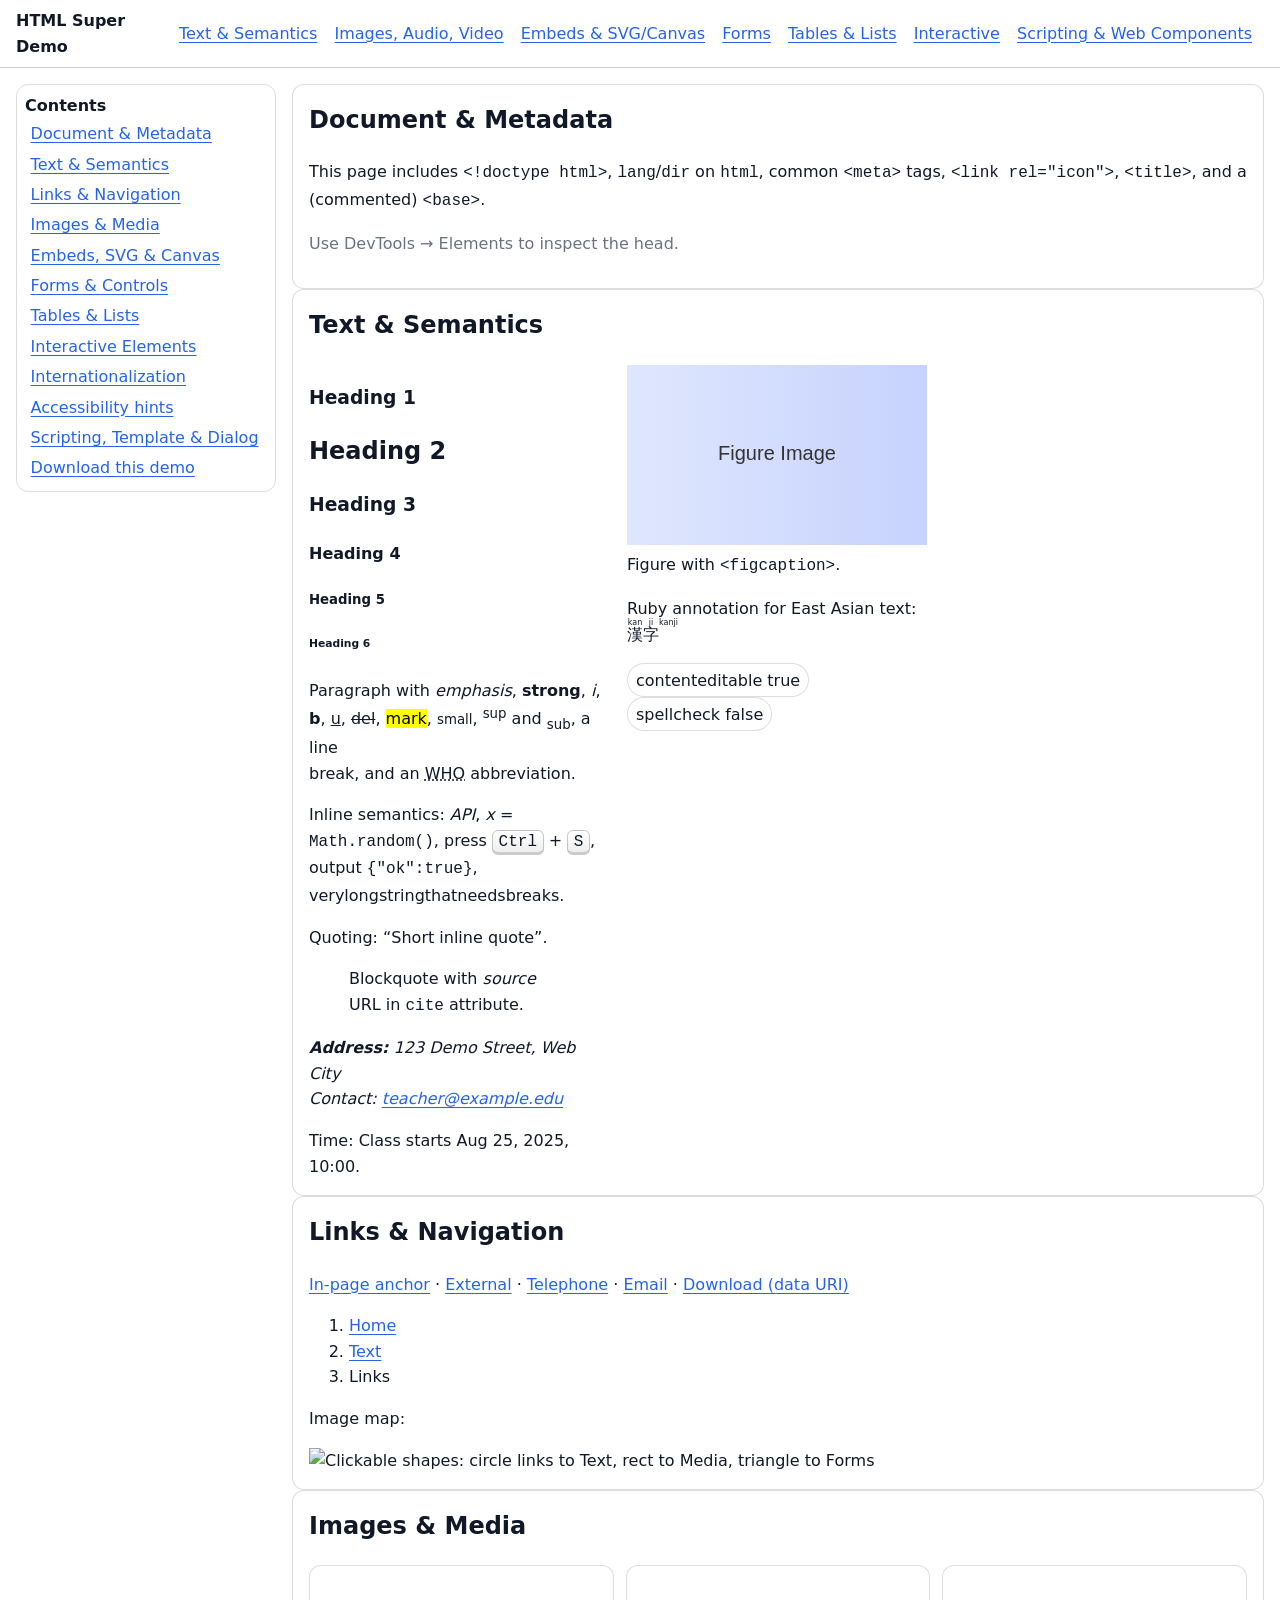
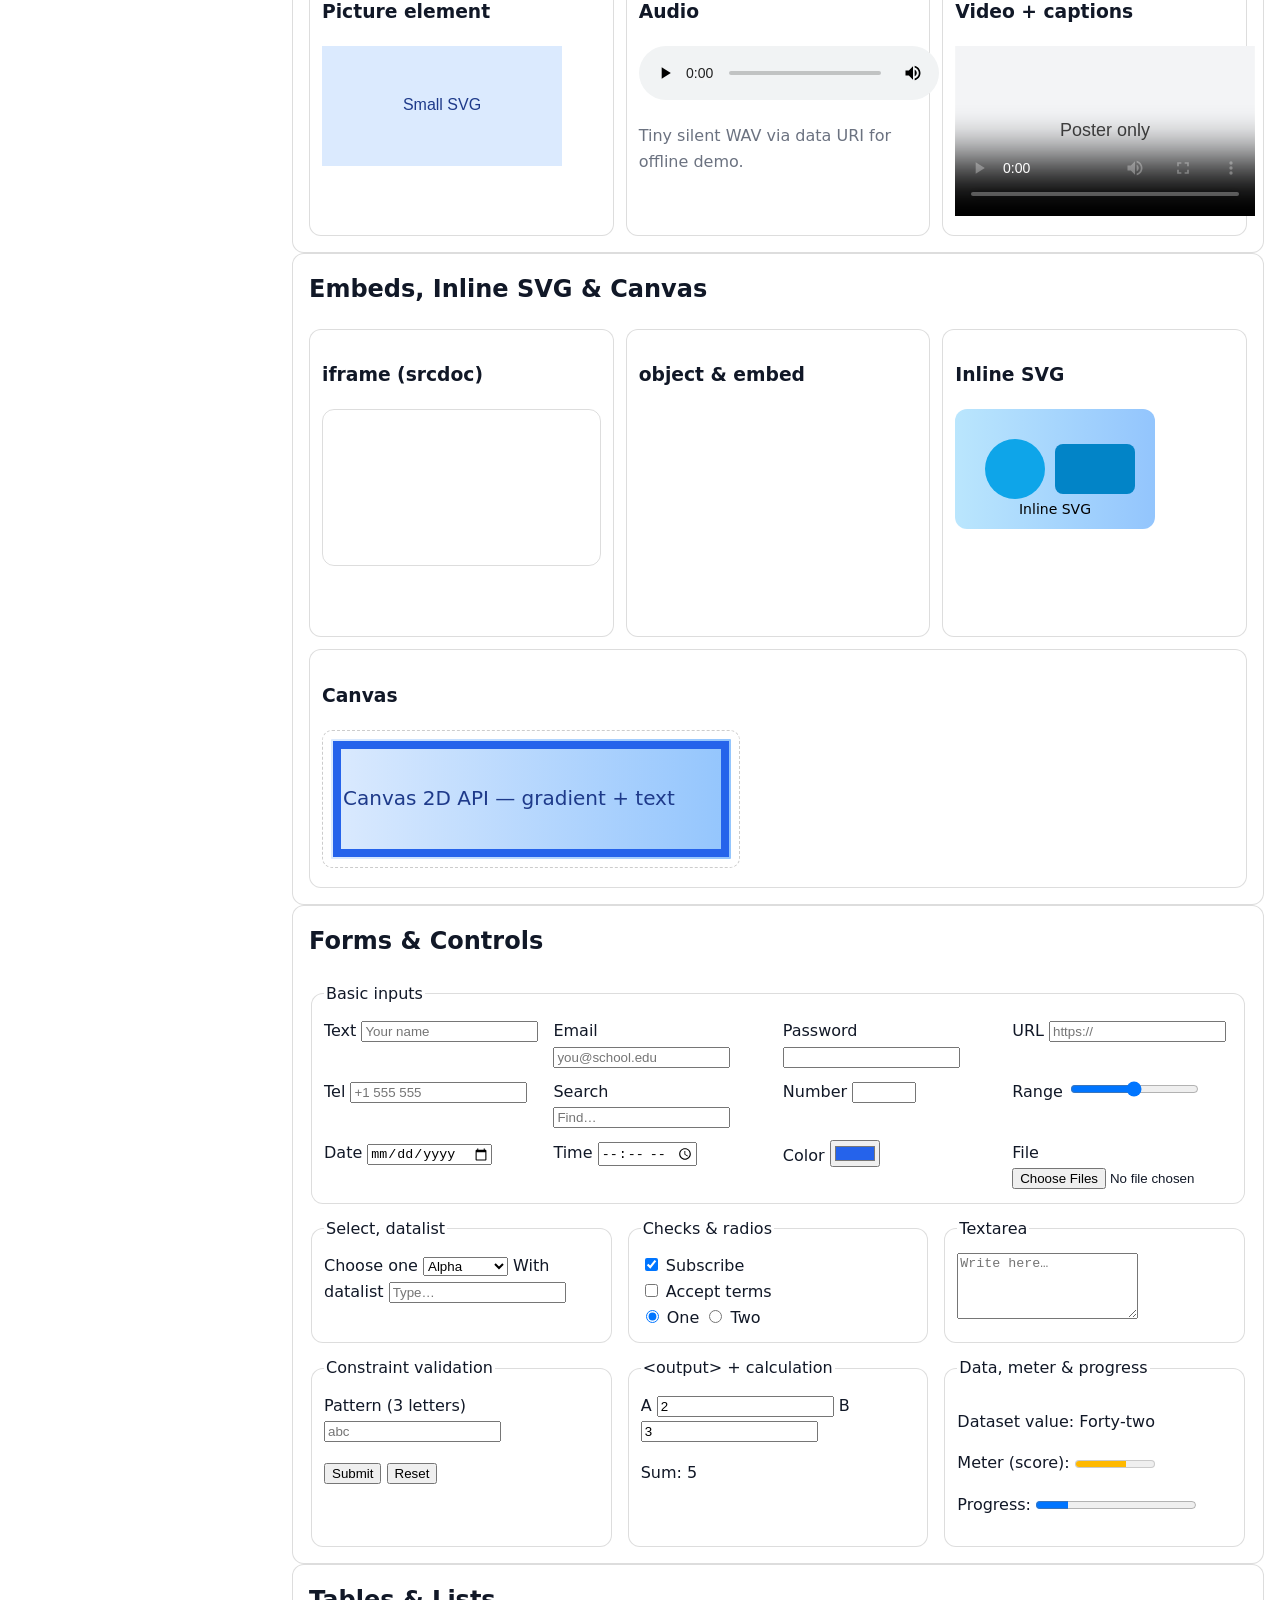
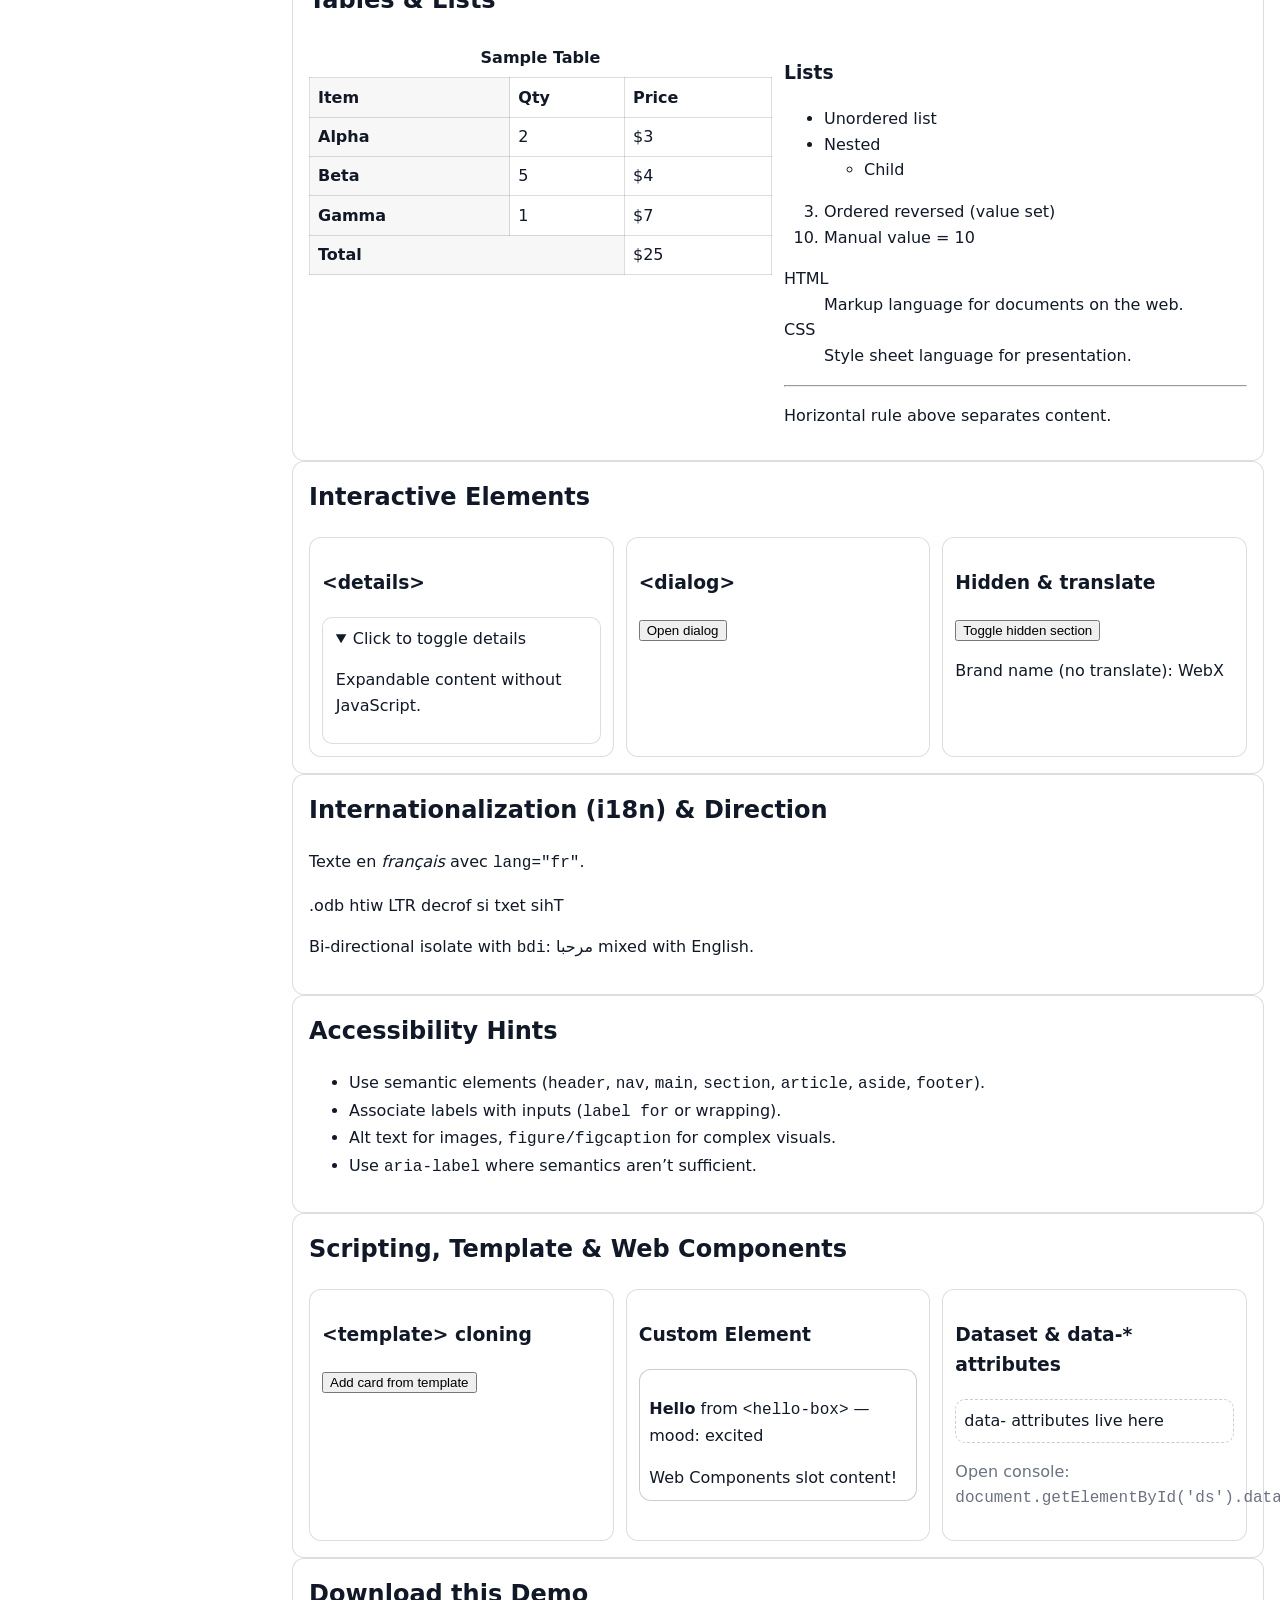
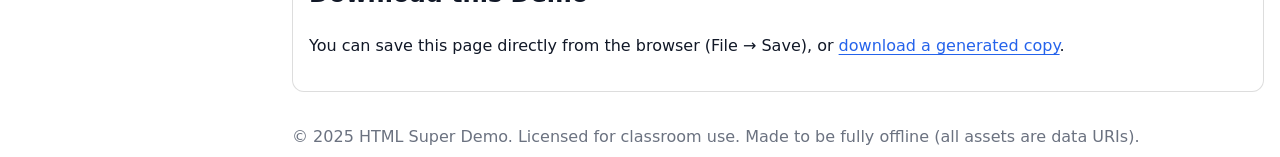
==== ssdcoursepage.html @ 4f3a8a94 "Added SSD course page" ====
<!doctype html>
<html lang="en" dir="ltr">
<head>
  <meta charset="utf-8" />
  <meta name="viewport" content="width=device-width, initial-scale=1" />
  <meta name="description" content="One self-contained HTML5 page that demonstrates (almost) every modern HTML element and feature for teaching." />
  <meta name="theme-color" media="(prefers-color-scheme: light)" content="#ffffff">
  <meta name="theme-color" media="(prefers-color-scheme: dark)" content="#0b0b0f">
  <meta http-equiv="X-UA-Compatible" content="IE=edge" />
  <!-- Uncomment to demonstrate base: affects all relative links
  <base target="_blank"> -->
  <title>HTML Super Demo — One File to Teach (Almost) Everything</title>
  <link rel="icon" href="data:image/svg+xml;utf8,<svg xmlns='http://www.w3.org/2000/svg' viewBox='0 0 128 128'><rect width='128' height='128' rx='16' fill='%23f5f5f5'/><path d='M32 88l16-64h32l16 64h-16l-4-16H52l-4 16H32zm24-28h16l-8-32-8 32z' fill='%23222'/></svg>">
  <style>
    :root { --bg: #ffffff; --fg: #111827; --muted: #6b7280; --brand: #2563eb; --radius: 12px; }
    @media (prefers-color-scheme: dark) { :root { --bg:#0b0b0f; --fg:#f5f5f5; --muted:#9aa3b2; } }
    *{box-sizing:border-box}
    body{margin:0;font:16px/1.6 system-ui, -apple-system, Segoe UI, Roboto, Helvetica, Arial, "Apple Color Emoji", "Segoe UI Emoji"; background:var(--bg); color:var(--fg)}
    a{color:var(--brand); text-underline-offset:.2em}
    header.site{position:sticky;top:0;z-index:10;background:color-mix(in oklab, var(--bg), transparent 0%);backdrop-filter:saturate(1.2) blur(6px);border-bottom:1px solid #0003}
    header .bar{display:grid;grid-template-columns:1fr auto;gap:1rem;align-items:center;padding:.5rem 1rem}
    header nav a{margin-right:.75rem}
    main{display:grid;grid-template-columns:260px 1fr; gap:1rem; padding:1rem}
    nav#toc{position:sticky; top:3.2rem; align-self:start; max-height:calc(100dvh - 4rem); overflow:auto; border:1px solid #0002; border-radius:var(--radius); padding:.5rem}
    nav#toc a{display:block;padding:.15rem .35rem;border-radius:8px}
    nav#toc a:hover{background:#0001}
    section{border:1px solid #0002; border-radius:var(--radius); padding:1rem; background:color-mix(in srgb, var(--bg), #fff 8%)}
    h2{margin-top:0}
    .grid{display:grid; gap:.75rem}
    .grid-2{grid-template-columns:repeat(2,minmax(0,1fr))}
    .grid-3{grid-template-columns:repeat(3,minmax(0,1fr))}
    @media (max-width: 900px){ main{grid-template-columns:1fr} }
    .box{border:1px dashed #0003; border-radius:10px; padding:.5rem}
    figure{margin:0}
    .pill{display:inline-block;padding:.2rem .5rem;border:1px solid #0002;border-radius:999px;background:#fff3}
    .muted{color:var(--muted)}
    .kbd{border:1px solid #0003;border-bottom-width:3px;border-radius:6px;padding:.1rem .35rem;background:linear-gradient(#fff,#eee)}
    .cards{display:grid;grid-template-columns:repeat(4,minmax(0,1fr));gap:.6rem}
    .card{border:1px solid #0002;border-radius:12px;padding:.75rem;background:#fff2}
    .sr-only{position:absolute;width:1px;height:1px;overflow:hidden;clip:rect(0,0,0,0)}
    details{border:1px solid #0002; border-radius:10px; padding:.5rem .8rem; background:#fff2}
    dialog{border:1px solid #0003;border-radius:12px;padding:1rem}
    table{width:100%; border-collapse:collapse}
    th, td{border:1px solid #0002; padding:.4rem .5rem; text-align:left}
    caption{caption-side:top; font-weight:600; padding:.4rem}
    .two-col{columns:280px; column-gap:1rem}
    .two-col > *{break-inside:avoid}
    .demo-iframe{width:100%; aspect-ratio:16/9; border:1px solid #0002; border-radius:12px}
  </style>
</head>
<body>
  <header class="site" role="banner">
    <div class="bar">
      <strong>HTML Super Demo</strong>
      <nav aria-label="Top navigation">
        <a href="#text">Text & Semantics</a>
        <a href="#media">Images, Audio, Video</a>
        <a href="#embeds">Embeds & SVG/Canvas</a>
        <a href="#forms">Forms</a>
        <a href="#tables">Tables & Lists</a>
        <a href="#interactive">Interactive</a>
        <a href="#scripting">Scripting & Web Components</a>
      </nav>
    </div>
  </header>

  <main>
    <nav id="toc" aria-label="On-page Table of Contents">
      <strong>Contents</strong>
      <a href="#document">Document & Metadata</a>
      <a href="#text">Text & Semantics</a>
      <a href="#links">Links & Navigation</a>
      <a href="#media">Images & Media</a>
      <a href="#embeds">Embeds, SVG & Canvas</a>
      <a href="#forms">Forms & Controls</a>
      <a href="#tables">Tables & Lists</a>
      <a href="#interactive">Interactive Elements</a>
      <a href="#international">Internationalization</a>
      <a href="#a11y">Accessibility hints</a>
      <a href="#scripting">Scripting, Template & Dialog</a>
      <a href="#download">Download this demo</a>
    </nav>

    <article>
      <section id="document">
        <h2>Document & Metadata</h2>
        <p>This page includes <code>&lt;!doctype html&gt;</code>, <code>lang</code>/<code>dir</code> on <code>html</code>, common <code>&lt;meta&gt;</code> tags, <code>&lt;link rel="icon"&gt;</code>, <code>&lt;title&gt;</code>, and a (commented) <code>&lt;base&gt;</code>.</p>
        <p class="muted">Use DevTools &rarr; Elements to inspect the head.</p>
        <noscript><p class="box"><strong>Noscript:</strong> Your browser has scripting disabled; some interactive bits won’t run.</p></noscript>
      </section>

      <section id="text">
        <h2>Text & Semantics</h2>
        <div class="two-col">
          <div>
            <h1>Heading 1</h1>
            <h2>Heading 2</h2>
            <h3>Heading 3</h3>
            <h4>Heading 4</h4>
            <h5>Heading 5</h5>
            <h6>Heading 6</h6>
            <p>Paragraph with <em>emphasis</em>, <strong>strong</strong>, <i>i</i>, <b>b</b>, <u>u</u>, <s>del</s>, <mark>mark</mark>, <small>small</small>, <sup>sup</sup> and <sub>sub</sub>, a line<br>break, and an <abbr title="World Health Organization">WHO</abbr> abbreviation.</p>
            <p>Inline semantics: <dfn id="dfn-api">API</dfn>, <var>x</var> = <code>Math.random()</code>, press <kbd class="kbd">Ctrl</kbd> + <kbd class="kbd">S</kbd>, output <samp>{"ok":true}</samp>, <wbr>verylongstringthatneeds<wbr>breaks.</p>
            <p>Quoting: <q cite="https://example.com/quote">Short inline quote</q>.</p>
            <blockquote cite="https://www.w3.org/TR/html52/">
              <p>Blockquote with <cite>source</cite> URL in <code>cite</code> attribute.</p>
            </blockquote>
            <address>
              <strong>Address:</strong> 123 Demo Street, Web City<br>
              Contact: <a href="mailto:teacher@example.edu">teacher@example.edu</a>
            </address>
            <p>Time: Class starts <time datetime="2025-08-25T10:00">Aug 25, 2025, 10:00</time>.</p>
          </div>
          <div>
            <figure>
              <img alt="Decorative SVG placeholder" width="300" height="180" src="data:image/svg+xml;utf8,<svg xmlns='http://www.w3.org/2000/svg' viewBox='0 0 300 180'><defs><linearGradient id='g' x1='0' x2='1'><stop offset='0' stop-color='%23dfe7fd'/><stop offset='1' stop-color='%23c7d2fe'/></linearGradient></defs><rect width='300' height='180' fill='url(%23g)'/><text x='50%' y='50%' dominant-baseline='middle' text-anchor='middle' font-family='sans-serif' font-size='20' fill='%23333'>Figure Image</text></svg>">
              <figcaption>Figure with <code>&lt;figcaption&gt;</code>.</figcaption>
            </figure>
            <p>Ruby annotation for East Asian text: <ruby>漢<rt>kan</rt>字<rt>ji</rt><rp>(</rp><rt>kanji</rt><rp>)</rp></ruby></p>
            <p><span class="pill" contenteditable="true" spellcheck="true">contenteditable true</span> &nbsp; <span class="pill" contenteditable="true" spellcheck="false">spellcheck false</span></p>
          </div>
        </div>
      </section>

      <section id="links">
        <h2>Links & Navigation</h2>
        <p>
          <a href="#text">In-page anchor</a> ·
          <a href="https://example.com" target="_blank" rel="noopener">External</a> ·
          <a href="tel:+18005551234">Telephone</a> ·
          <a href="mailto:teacher@example.edu?subject=HTML%20Demo">Email</a> ·
          <a download="hello.txt" href="data:text/plain,Hello%20HTML%20Class!">Download (data URI)</a>
        </p>
        <nav aria-label="Breadcrumb">
          <ol>
            <li><a href="#document">Home</a></li>
            <li><a href="#text">Text</a></li>
            <li aria-current="page">Links</li>
          </ol>
        </nav>
        <p>Image map:</p>
        <img src="data:image/svg+xml;utf8,<svg xmlns='http://www.w3.org/2000/svg' width='400' height='140'><rect width='400' height='140' fill='%23eef2ff'/><circle cx='70' cy='70' r='40' fill='%2393c5fd'/><rect x='140' y='30' width='100' height='80' fill='%2360a5fa'/><polygon points='300,30 370,70 300,110' fill='%233b82f6'/><text x='70' y='75' text-anchor='middle' font-family='sans-serif' font-size='12'>#text</text><text x='190' y='75' text-anchor='middle' font-family='sans-serif' font-size='12'>#media</text><text x='325' y='75' text-anchor='middle' font-family='sans-serif' font-size='12'>#forms</text></svg>" usemap="#mapdemo" alt="Clickable shapes: circle links to Text, rect to Media, triangle to Forms" width="400" height="140">
        <map name="mapdemo">
          <area shape="circle" coords="70,70,40" href="#text" alt="Go to Text section">
          <area shape="rect" coords="140,30,240,110" href="#media" alt="Go to Media section">
          <area shape="poly" coords="300,30,370,70,300,110" href="#forms" alt="Go to Forms section">
        </map>
      </section>

      <section id="media">
        <h2>Images & Media</h2>
        <div class="grid grid-3">
          <div class="card">
            <h3>Picture element</h3>
            <picture>
              <source type="image/svg+xml" media="(min-width:800px)" srcset="data:image/svg+xml;utf8,<svg xmlns='http://www.w3.org/2000/svg' viewBox='0 0 480 200'><rect width='480' height='200' fill='%23fee2e2'/><text x='50%' y='50%' dominant-baseline='middle' text-anchor='middle' font-family='sans-serif' font-size='24' fill='%239b1c1c'>Large SVG</text></svg>">
              <source type="image/svg+xml" media="(min-width:400px)" srcset="data:image/svg+xml;utf8,<svg xmlns='http://www.w3.org/2000/svg' viewBox='0 0 360 160'><rect width='360' height='160' fill='%23dcfce7'/><text x='50%' y='50%' dominant-baseline='middle' text-anchor='middle' font-family='sans-serif' font-size='20' fill='%23065f46'>Medium SVG</text></svg>">
              <img width="240" height="120" alt="Small SVG fallback" src="data:image/svg+xml;utf8,<svg xmlns='http://www.w3.org/2000/svg' viewBox='0 0 240 120'><rect width='240' height='120' fill='%23dbeafe'/><text x='50%' y='50%' dominant-baseline='middle' text-anchor='middle' font-family='sans-serif' font-size='16' fill='%231e3a8a'>Small SVG</text></svg>">
            </picture>
          </div>
          <div class="card">
            <h3>Audio</h3>
            <audio controls>
              <source src="[data-uri]" type="audio/wav">
              Your browser does not support the audio element.
            </audio>
            <p class="muted">Tiny silent WAV via data URI for offline demo.</p>
          </div>
          <div class="card">
            <h3>Video + captions</h3>
            <video controls width="300" height="170" poster="data:image/svg+xml;utf8,<svg xmlns='http://www.w3.org/2000/svg' viewBox='0 0 300 170'><rect width='300' height='170' fill='%23f3f4f6'/><text x='50%' y='50%' dominant-baseline='middle' text-anchor='middle' font-family='sans-serif' font-size='18' fill='%23444'>Poster only</text></svg>">
              <track default kind="captions" srclang="en" label="English" src="data:text/vtt,WEBVTT%0A%0A00:00.000%20--%3E%2000:02.000%0ADemo%20caption" />
              Sorry, no inline video provided (kept small); captions track included.
            </video>
          </div>
        </div>
      </section>

      <section id="embeds">
        <h2>Embeds, Inline SVG & Canvas</h2>
        <div class="grid grid-3">
          <div class="card">
            <h3>iframe (srcdoc)</h3>
            <iframe class="demo-iframe" title="Sandboxed iframe" sandbox srcdoc="&lt;!doctype html&gt;&lt;meta charset='utf-8'&gt;&lt;style&gt;body{font:14px/1.5 system-ui;margin:0;padding:1rem}&lt;/style&gt;&lt;h3&gt;Hello from srcdoc iframe&lt;/h3&gt;&lt;p&gt;This content is fully inline; no network needed.&lt;/p&gt;"></iframe>
          </div>
          <div class="card">
            <h3>object & embed</h3>
            <object type="image/svg+xml" data="data:image/svg+xml;utf8,<svg xmlns='http://www.w3.org/2000/svg' viewBox='0 0 160 100'><rect width='160' height='100' rx='12' fill='%23e0f2fe'/><text x='50%' y='50%' dominant-baseline='middle' text-anchor='middle' font-family='sans-serif' font-size='16' fill='%23037553'>object</text></svg>" width="160" height="100">Fallback if unsupported</object>
            <embed type="image/svg+xml" src="data:image/svg+xml;utf8,<svg xmlns='http://www.w3.org/2000/svg' viewBox='0 0 160 100'><rect width='160' height='100' rx='12' fill='%23ffedd5'/><text x='50%' y='50%' dominant-baseline='middle' text-anchor='middle' font-family='sans-serif' font-size='16' fill='%239a3412'>embed</text></svg>" width="160" height="100" />
          </div>
          <div class="card">
            <h3>Inline SVG</h3>
            <svg viewBox="0 0 200 120" width="200" height="120" role="img" aria-label="SVG shapes">
              <defs>
                <linearGradient id="sg" x1="0" x2="1"><stop offset="0" stop-color="#bae6fd"/><stop offset="1" stop-color="#93c5fd"/></linearGradient>
              </defs>
              <rect width="200" height="120" fill="url(#sg)" rx="12"/>
              <circle cx="60" cy="60" r="30" fill="#0ea5e9"/>
              <rect x="100" y="35" width="80" height="50" rx="8" fill="#0284c7"/>
              <text x="100" y="105" text-anchor="middle" font-family="system-ui" font-size="14">Inline SVG</text>
            </svg>
          </div>
        </div>
        <div class="card" style="margin-top:.75rem">
          <h3>Canvas</h3>
          <canvas id="canvas" width="400" height="120" class="box"></canvas>
        </div>
      </section>

      <section id="forms">
        <h2>Forms & Controls</h2>
        <form id="calc" class="grid grid-3" oninput="sum.value = Number(a.value||0)+Number(b.value||0)">
          <fieldset class="card" style="grid-column:1/-1">
            <legend>Basic inputs</legend>
            <div class="cards">
              <label>Text <input name="t" type="text" placeholder="Your name" autocomplete="name" required></label>
              <label>Email <input name="e" type="email" placeholder="you@school.edu" required></label>
              <label>Password <input name="p" type="password" minlength="6"></label>
              <label>URL <input type="url" placeholder="https://"></label>
              <label>Tel <input type="tel" placeholder="+1 555 555"></label>
              <label>Search <input type="search" placeholder="Find…"></label>
              <label>Number <input type="number" min="0" max="10" step="0.5"></label>
              <label>Range <input type="range" min="0" max="100" value="50"></label>
              <label>Date <input type="date"></label>
              <label>Time <input type="time"></label>
              <label>Color <input type="color" value="#2563eb"></label>
              <label>File <input type="file" multiple></label>
            </div>
          </fieldset>
          <fieldset class="card">
            <legend>Select, datalist</legend>
            <label>Choose one
              <select>
                <optgroup label="Group A"><option>Alpha</option><option>Beta</option></optgroup>
                <optgroup label="Group B"><option>Gamma</option><option>Delta</option></optgroup>
              </select>
            </label>
            <label>With datalist
              <input list="fruits" placeholder="Type…">
              <datalist id="fruits"><option>Apple</option><option>Banana</option><option>Cherry</option></datalist>
            </label>
          </fieldset>
          <fieldset class="card">
            <legend>Checks & radios</legend>
            <label><input type="checkbox" checked> Subscribe</label><br>
            <label><input type="checkbox"> Accept terms</label><br>
            <label><input type="radio" name="r" checked> One</label>
            <label><input type="radio" name="r"> Two</label>
          </fieldset>
          <fieldset class="card">
            <legend>Textarea</legend>
            <textarea rows="4" placeholder="Write here…"></textarea>
          </fieldset>
          <fieldset class="card">
            <legend>Constraint validation</legend>
            <label>Pattern (3 letters)
              <input pattern="[A-Za-z]{3}" placeholder="abc" required>
            </label>
            <p><button type="submit">Submit</button> <button type="reset">Reset</button></p>
          </fieldset>
          <fieldset class="card">
            <legend>&lt;output&gt; + calculation</legend>
            <label>A <input id="a" type="number" value="2"></label>
            <label>B <input id="b" type="number" value="3"></label>
            <p>Sum: <output name="sum" for="a b">5</output></p>
          </fieldset>
          <fieldset class="card">
            <legend>Data, meter & progress</legend>
            <p>Dataset value: <data value="42">Forty‑two</data></p>
            <label>Meter (score): <meter min="0" max="100" low="40" high="80" optimum="90" value="65">65</meter></label>
            <p>Progress: <progress id="prog" max="100" value="0">0%</progress></p>
          </fieldset>
        </form>
      </section>

      <section id="tables">
        <h2>Tables & Lists</h2>
        <div class="grid grid-2">
          <div>
            <table>
              <caption>Sample Table</caption>
              <colgroup>
                <col span="1" style="background:#00000008">
                <col>
                <col>
              </colgroup>
              <thead>
                <tr><th scope="col">Item</th><th scope="col">Qty</th><th scope="col">Price</th></tr>
              </thead>
              <tbody>
                <tr><th scope="row">Alpha</th><td>2</td><td>$3</td></tr>
                <tr><th scope="row">Beta</th><td>5</td><td>$4</td></tr>
                <tr><th scope="row">Gamma</th><td>1</td><td>$7</td></tr>
              </tbody>
              <tfoot>
                <tr><th scope="row" colspan="2">Total</th><td>$25</td></tr>
              </tfoot>
            </table>
          </div>
          <div>
            <h3>Lists</h3>
            <ul>
              <li>Unordered list</li>
              <li>Nested
                <ul>
                  <li>Child</li>
                </ul>
              </li>
            </ul>
            <ol start="3" reversed>
              <li>Ordered reversed (value set)</li>
              <li value="10">Manual value = 10</li>
            </ol>
            <dl>
              <dt>HTML</dt><dd>Markup language for documents on the web.</dd>
              <dt>CSS</dt><dd>Style sheet language for presentation.</dd>
            </dl>
            <hr>
            <p>Horizontal rule above separates content.</p>
          </div>
        </div>
      </section>

      <section id="interactive">
        <h2>Interactive Elements</h2>
        <div class="grid grid-3">
          <div class="card">
            <h3>&lt;details&gt;</h3>
            <details open>
              <summary>Click to toggle details</summary>
              <p>Expandable content without JavaScript.</p>
            </details>
          </div>
          <div class="card">
            <h3>&lt;dialog&gt;</h3>
            <button id="openDialog">Open dialog</button>
            <dialog id="d">
              <form method="dialog">
                <p><strong>Hello!</strong> I am a native modal dialog.</p>
                <menu>
                  <button value="cancel">Cancel</button>
                  <button value="ok">OK</button>
                </menu>
              </form>
            </dialog>
          </div>
          <div class="card">
            <h3>Hidden & translate</h3>
            <p><button id="toggleHidden">Toggle hidden section</button></p>
            <p id="secret" hidden>This text was hidden using the <code>hidden</code> attribute.</p>
            <p translate="no">Brand name (no translate): WebX</p>
          </div>
        </div>
      </section>

      <section id="international">
        <h2>Internationalization (i18n) & Direction</h2>
        <p lang="fr">Texte en <em>français</em> avec <code>lang="fr"</code>.</p>
        <p><bdo dir="rtl">This text is forced RTL with bdo.</bdo></p>
        <p>Bi-directional isolate with <code>bdi</code>: <bdi dir="auto">مرحبا</bdi> mixed with English.</p>
      </section>

      <section id="a11y">
        <h2>Accessibility Hints</h2>
        <ul>
          <li>Use semantic elements (<code>header</code>, <code>nav</code>, <code>main</code>, <code>section</code>, <code>article</code>, <code>aside</code>, <code>footer</code>).</li>
          <li>Associate labels with inputs (<code>label for</code> or wrapping).</li>
          <li>Alt text for images, <code>figure/figcaption</code> for complex visuals.</li>
          <li>Use <code>aria-label</code> where semantics aren’t sufficient.</li>
        </ul>
      </section>

      <section id="scripting">
        <h2>Scripting, Template & Web Components</h2>
        <div class="grid grid-3">
          <div class="card">
            <h3>&lt;template&gt; cloning</h3>
            <button id="addCard">Add card from template</button>
            <div id="cardHost" class="cards" style="margin-top:.5rem"></div>
            <template id="cardTpl">
              <div class="card">Template‑instantiated card at <time></time></div>
            </template>
          </div>
          <div class="card">
            <h3>Custom Element</h3>
            <hello-box mood="excited">Web Components slot content!</hello-box>
            <template id="helloTemplate">
              <style>:host{display:block;border:1px solid #0003;border-radius:12px;padding:.6rem;background:#fff2}</style>
              <p><strong>Hello</strong> from <code>&lt;hello-box&gt;</code> — mood: <span id="m"></span></p>
              <slot></slot>
            </template>
          </div>
          <div class="card">
            <h3>Dataset & data-* attributes</h3>
            <div id="ds" class="box" data-topic="html" data-level="advanced">data‑ attributes live here</div>
            <p class="muted">Open console: <code>document.getElementById('ds').dataset</code></p>
          </div>
        </div>
      </section>

      <section id="download">
        <h2>Download this Demo</h2>
        <p>You can save this page directly from the browser (File → Save), or <a id="selfDownload" download="html-super-demo.html" href="#">download a generated copy</a>.</p>
      </section>

      <footer class="muted" style="margin-top:2rem">
        <p>&copy; 2025 HTML Super Demo. Licensed for classroom use. Made to be fully offline (all assets are data URIs).</p>
      </footer>
    </article>
  </main>

  <script type="module">
    // Canvas demo
    const cv = document.getElementById('canvas');
    if (cv?.getContext) {
      const ctx = cv.getContext('2d');
      const g = ctx.createLinearGradient(0,0,400,0); g.addColorStop(0,'#dbeafe'); g.addColorStop(1,'#93c5fd');
      ctx.fillStyle = g; ctx.fillRect(0,0,cv.width,cv.height);
      ctx.fillStyle = '#1e3a8a'; ctx.font = '20px system-ui'; ctx.fillText('Canvas 2D API — gradient + text', 12, 66);
      ctx.strokeStyle = '#2563eb'; ctx.lineWidth = 8; ctx.strokeRect(6,6,cv.width-12,cv.height-12);
    }

    // Dialog
    const d = document.getElementById('d');
    document.getElementById('openDialog')?.addEventListener('click', ()=> d.showModal());

    // Hidden toggle
    document.getElementById('toggleHidden')?.addEventListener('click', ()=>{
      const s = document.getElementById('secret'); s.hidden = !s.hidden;
    });

    // Progress animation
    const prog = document.getElementById('prog');
    let v = 0; setInterval(()=>{ if(!prog) return; v = (v+5)%105; prog.value = v; prog.textContent = v + '%'; }, 500);

    // Template cloning
    const host = document.getElementById('cardHost');
    const tpl = document.getElementById('cardTpl');
    document.getElementById('addCard')?.addEventListener('click', ()=>{
      const node = tpl.content.cloneNode(true);
      node.querySelector('time').textContent = new Date().toLocaleTimeString();
      host.appendChild(node);
    });

    // Web Component
    class HelloBox extends HTMLElement {
      constructor(){ super(); const s = this.attachShadow({mode:'open'}); const t = document.getElementById('helloTemplate'); s.appendChild(t.content.cloneNode(true)); }
      connectedCallback(){ this.shadowRoot.getElementById('m').textContent = this.getAttribute('mood') || 'neutral'; }
    }
    customElements.define('hello-box', HelloBox);

    // Self-download current HTML
    const a = document.getElementById('selfDownload');
    if (a) {
      const blob = new Blob([document.documentElement.outerHTML], {type:'text/html'});
      a.href = URL.createObjectURL(blob);
    }
  </script>
</body>
</html>
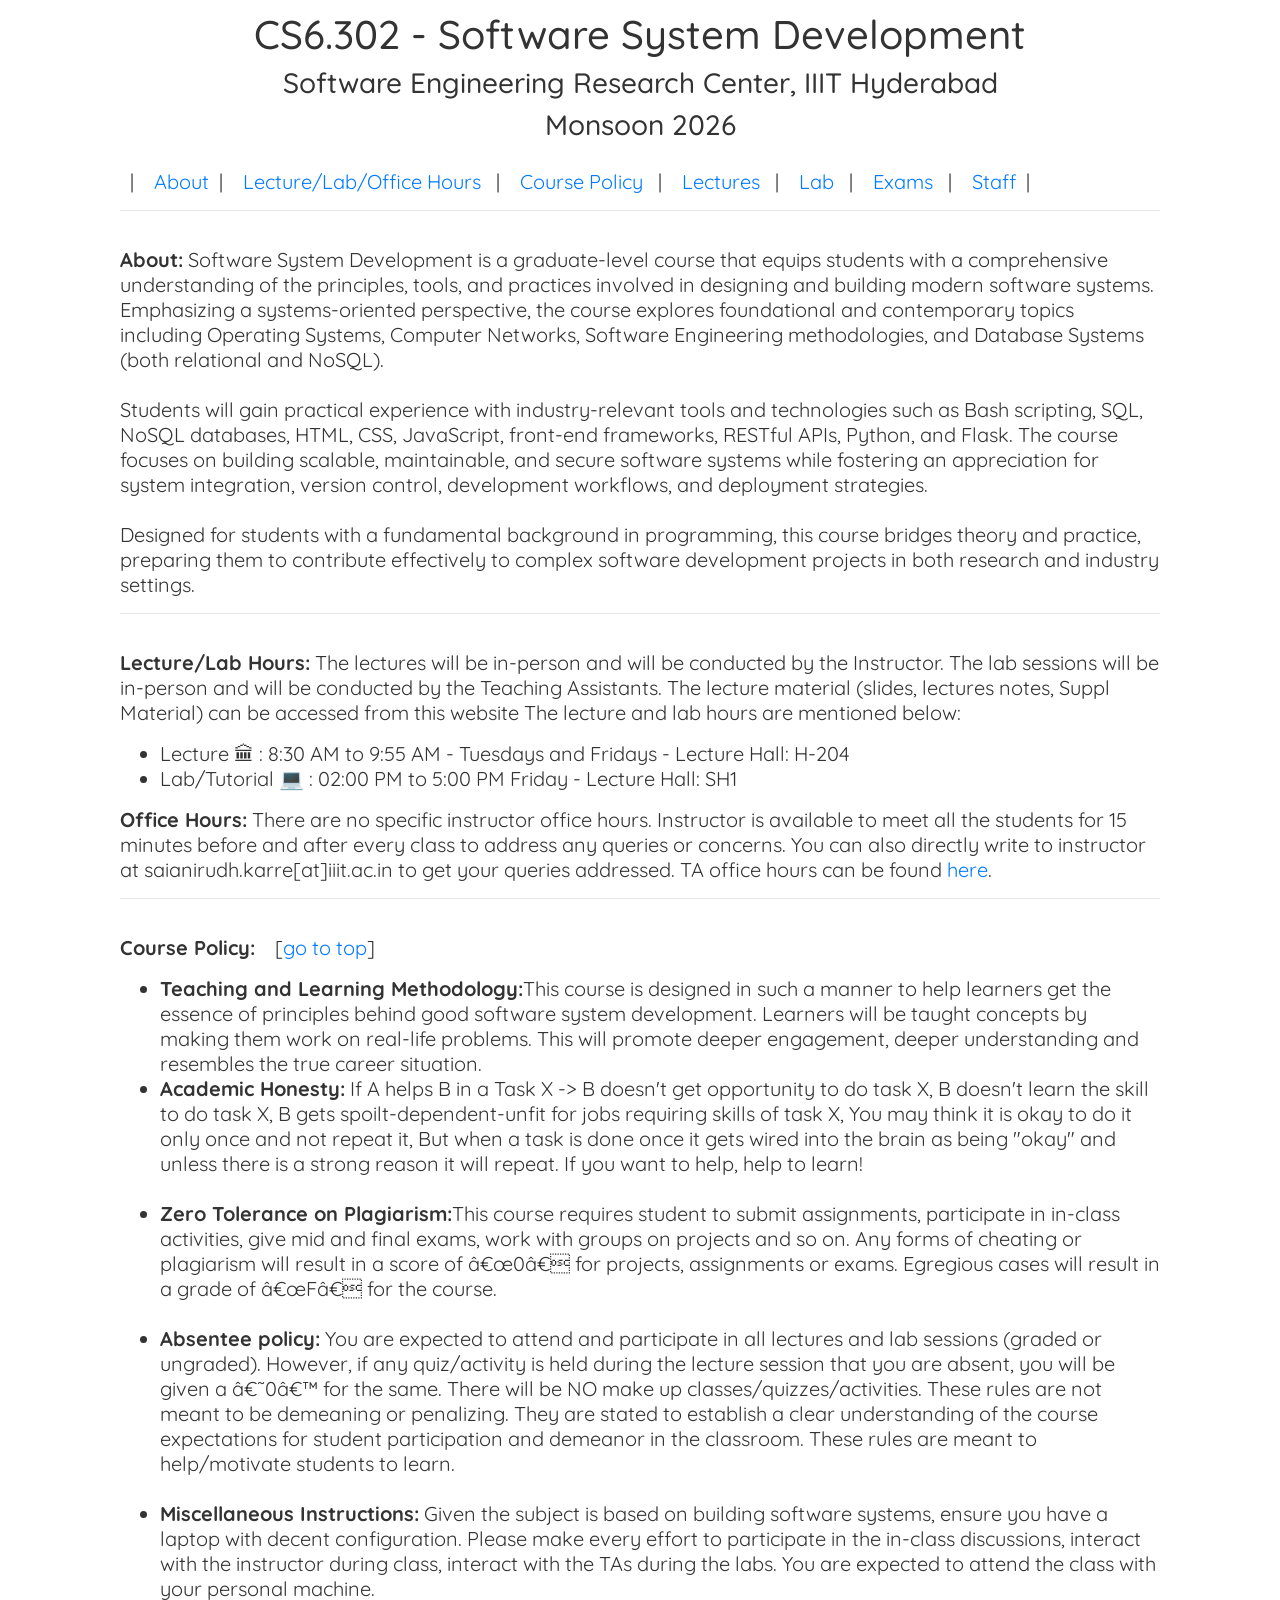
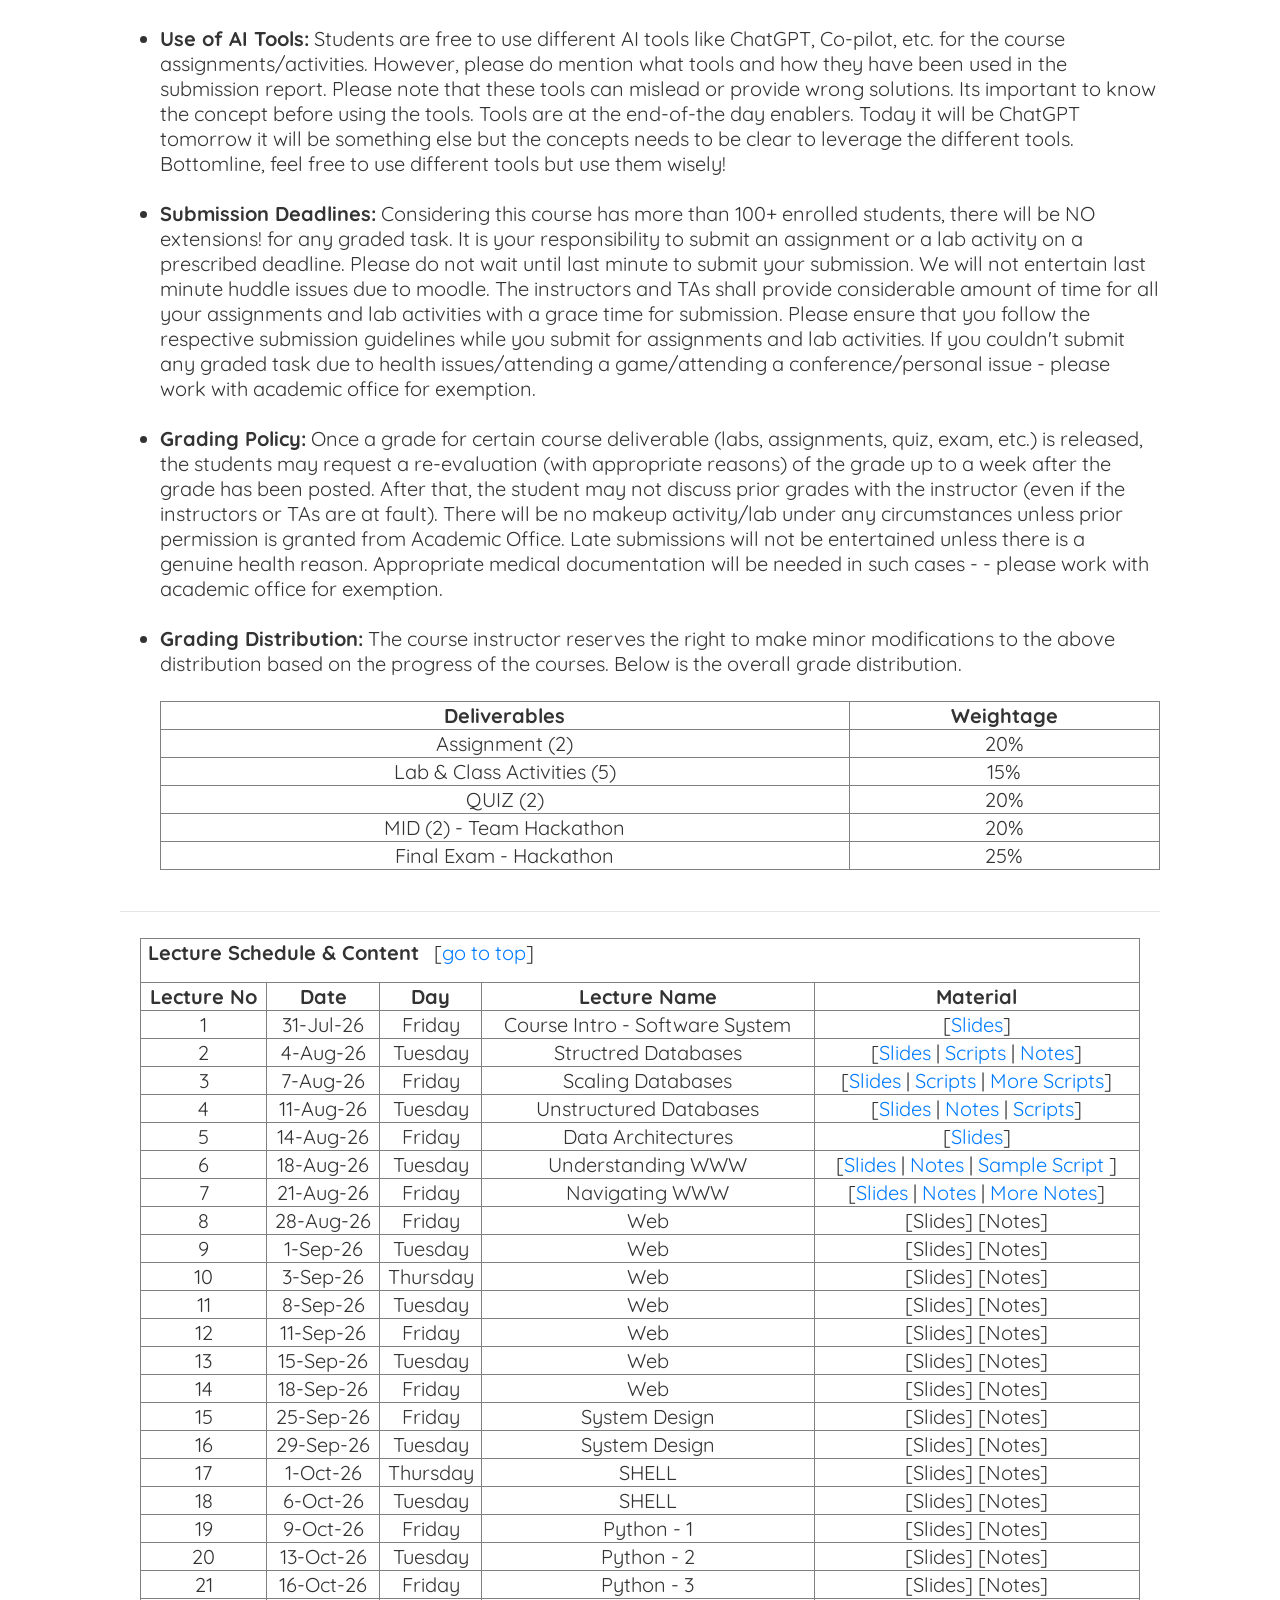
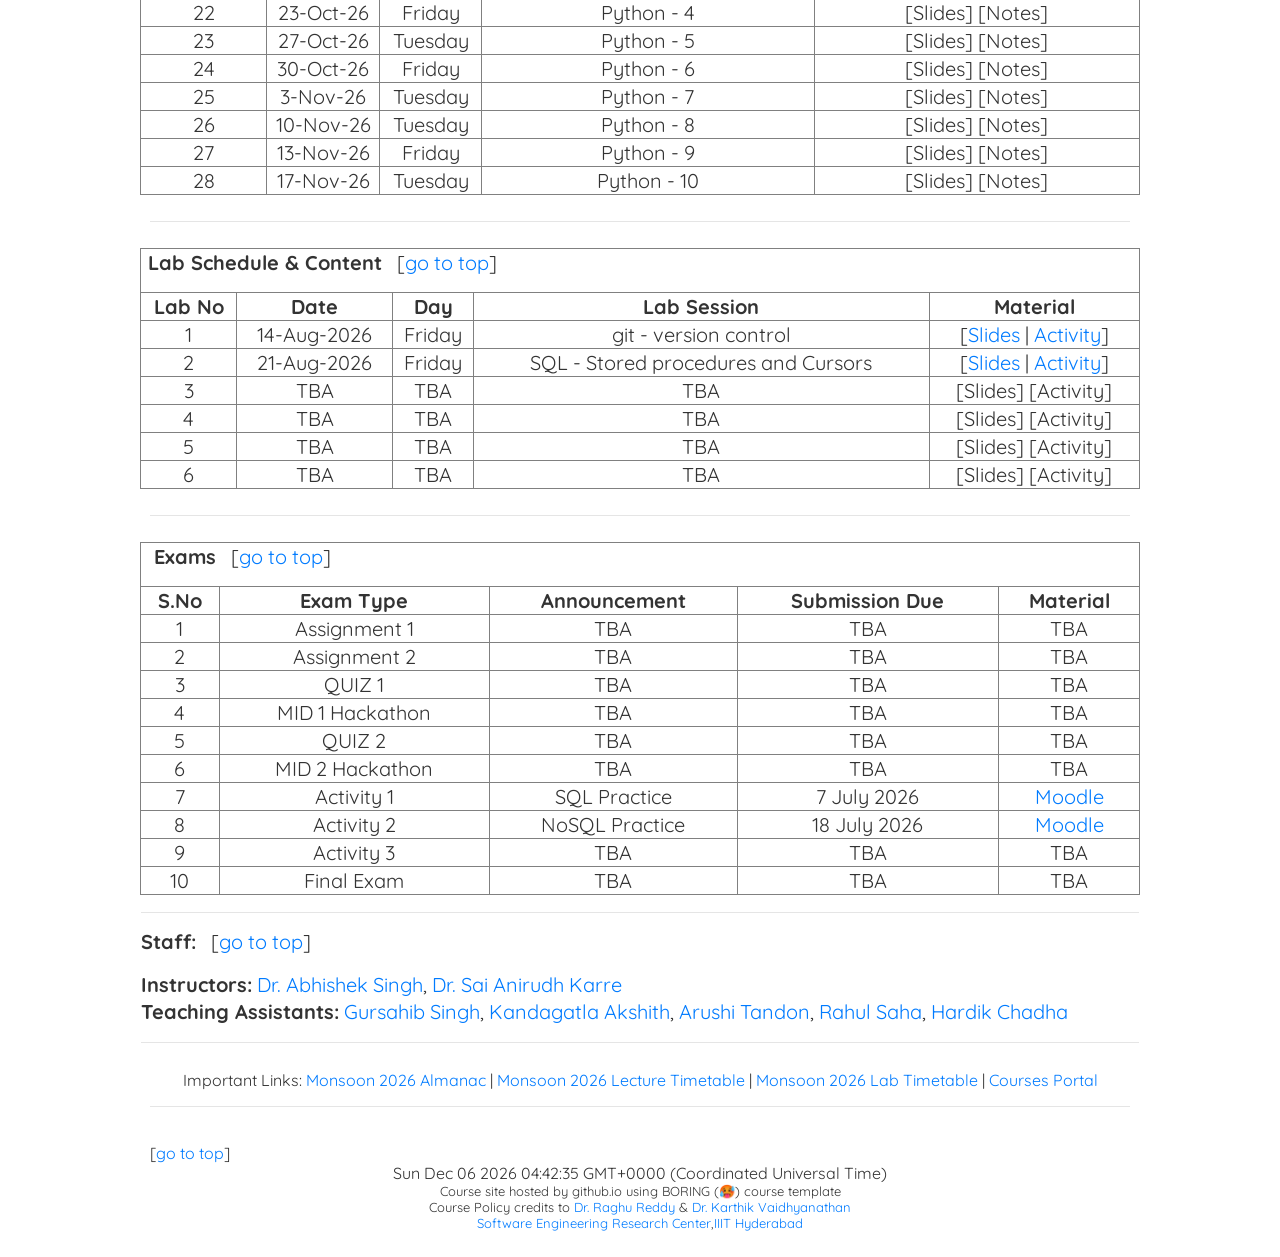
==== commit f6a95dba: "Update" ====
--- a/ssdcoursepage.html
+++ b/ssdcoursepage.html
@@ -1,460 +1,540 @@
-<!doctype html>
-<html lang="en" dir="ltr">
-<head>
-  <meta charset="utf-8" />
-  <meta name="viewport" content="width=device-width, initial-scale=1" />
-  <meta name="description" content="One self-contained HTML5 page that demonstrates (almost) every modern HTML element and feature for teaching." />
-  <meta name="theme-color" media="(prefers-color-scheme: light)" content="#ffffff">
-  <meta name="theme-color" media="(prefers-color-scheme: dark)" content="#0b0b0f">
-  <meta http-equiv="X-UA-Compatible" content="IE=edge" />
-  <!-- Uncomment to demonstrate base: affects all relative links
-  <base target="_blank"> -->
-  <title>HTML Super Demo — One File to Teach (Almost) Everything</title>
-  <link rel="icon" href="data:image/svg+xml;utf8,<svg xmlns='http://www.w3.org/2000/svg' viewBox='0 0 128 128'><rect width='128' height='128' rx='16' fill='%23f5f5f5'/><path d='M32 88l16-64h32l16 64h-16l-4-16H52l-4 16H32zm24-28h16l-8-32-8 32z' fill='%23222'/></svg>">
-  <style>
-    :root { --bg: #ffffff; --fg: #111827; --muted: #6b7280; --brand: #2563eb; --radius: 12px; }
-    @media (prefers-color-scheme: dark) { :root { --bg:#0b0b0f; --fg:#f5f5f5; --muted:#9aa3b2; } }
-    *{box-sizing:border-box}
-    body{margin:0;font:16px/1.6 system-ui, -apple-system, Segoe UI, Roboto, Helvetica, Arial, "Apple Color Emoji", "Segoe UI Emoji"; background:var(--bg); color:var(--fg)}
-    a{color:var(--brand); text-underline-offset:.2em}
-    header.site{position:sticky;top:0;z-index:10;background:color-mix(in oklab, var(--bg), transparent 0%);backdrop-filter:saturate(1.2) blur(6px);border-bottom:1px solid #0003}
-    header .bar{display:grid;grid-template-columns:1fr auto;gap:1rem;align-items:center;padding:.5rem 1rem}
-    header nav a{margin-right:.75rem}
-    main{display:grid;grid-template-columns:260px 1fr; gap:1rem; padding:1rem}
-    nav#toc{position:sticky; top:3.2rem; align-self:start; max-height:calc(100dvh - 4rem); overflow:auto; border:1px solid #0002; border-radius:var(--radius); padding:.5rem}
-    nav#toc a{display:block;padding:.15rem .35rem;border-radius:8px}
-    nav#toc a:hover{background:#0001}
-    section{border:1px solid #0002; border-radius:var(--radius); padding:1rem; background:color-mix(in srgb, var(--bg), #fff 8%)}
-    h2{margin-top:0}
-    .grid{display:grid; gap:.75rem}
-    .grid-2{grid-template-columns:repeat(2,minmax(0,1fr))}
-    .grid-3{grid-template-columns:repeat(3,minmax(0,1fr))}
-    @media (max-width: 900px){ main{grid-template-columns:1fr} }
-    .box{border:1px dashed #0003; border-radius:10px; padding:.5rem}
-    figure{margin:0}
-    .pill{display:inline-block;padding:.2rem .5rem;border:1px solid #0002;border-radius:999px;background:#fff3}
-    .muted{color:var(--muted)}
-    .kbd{border:1px solid #0003;border-bottom-width:3px;border-radius:6px;padding:.1rem .35rem;background:linear-gradient(#fff,#eee)}
-    .cards{display:grid;grid-template-columns:repeat(4,minmax(0,1fr));gap:.6rem}
-    .card{border:1px solid #0002;border-radius:12px;padding:.75rem;background:#fff2}
-    .sr-only{position:absolute;width:1px;height:1px;overflow:hidden;clip:rect(0,0,0,0)}
-    details{border:1px solid #0002; border-radius:10px; padding:.5rem .8rem; background:#fff2}
-    dialog{border:1px solid #0003;border-radius:12px;padding:1rem}
-    table{width:100%; border-collapse:collapse}
-    th, td{border:1px solid #0002; padding:.4rem .5rem; text-align:left}
-    caption{caption-side:top; font-weight:600; padding:.4rem}
-    .two-col{columns:280px; column-gap:1rem}
-    .two-col > *{break-inside:avoid}
-    .demo-iframe{width:100%; aspect-ratio:16/9; border:1px solid #0002; border-radius:12px}
-  </style>
+<html>
+<head><title>CS6.302 SSD Monsoon 2026</title>
+<meta name="viewport" content="width=device-width, initial-scale=1.0"/>
+<link rel="stylesheet" href="https://fonts.googleapis.com/css?family=Quicksand">
+<link href="https://cdn.jsdelivr.net/npm/bootstrap@4.6.1/dist/css/bootstrap.min.css" rel="stylesheet" integrity="sha256-DF7Zhf293AJxJNTmh5zhoYYIMs2oXitRfBjY+9L//AY=" crossorigin="anonymous">
+<style>
+body {font-family: Quicksand; font-size: 20px; color:#333}
+        table
+        {
+            font-family: Quicksand; font-size:20px; color:#333;
+            border-collapse:collapse;
+            width:1000px;
+            padding:10px;
+            border-spacing:10px
+			
+        }
+
+	.light-text-row {
+        color: #ADADAD; 
+    }
+
+</style>
+
+
+	<script>
+  
+  const lastModified = new Date(document.lastModified);
+ 
+  const formattedDate = lastModified.toLocaleString('en-US', {
+    year: 'numeric',
+    month: 'long',
+    day: 'numeric',
+    hour: '2-digit',
+    minute: '2-digit'
+  });
+
+  document.getElementById("lastUpdated").innerHTML += formattedDate;
+</script>
+<script>
+function startTime() {
+  const today = new Date();
+  let h = today.getHours();
+  let m = today.getMinutes();
+  let s = today.getSeconds();
+  m = checkTime(m);
+  s = checkTime(s);
+  document.getElementById('txt').innerHTML = today 
+  setTimeout(startTime, 1000);
+}
+
+function checkTime(i) {
+  if (i < 10) {i = "0" + i};  // add zero in front of numbers < 10
+  return i;
+}
+</script>
+<script src="https://ajax.googleapis.com/ajax/libs/jquery/3.5.1/jquery.min.js"></script>
 </head>
-<body>
-  <header class="site" role="banner">
-    <div class="bar">
-      <strong>HTML Super Demo</strong>
-      <nav aria-label="Top navigation">
-        <a href="#text">Text & Semantics</a>
-        <a href="#media">Images, Audio, Video</a>
-        <a href="#embeds">Embeds & SVG/Canvas</a>
-        <a href="#forms">Forms</a>
-        <a href="#tables">Tables & Lists</a>
-        <a href="#interactive">Interactive</a>
-        <a href="#scripting">Scripting & Web Components</a>
-      </nav>
-    </div>
-  </header>
-
-  <main>
-    <nav id="toc" aria-label="On-page Table of Contents">
-      <strong>Contents</strong>
-      <a href="#document">Document & Metadata</a>
-      <a href="#text">Text & Semantics</a>
-      <a href="#links">Links & Navigation</a>
-      <a href="#media">Images & Media</a>
-      <a href="#embeds">Embeds, SVG & Canvas</a>
-      <a href="#forms">Forms & Controls</a>
-      <a href="#tables">Tables & Lists</a>
-      <a href="#interactive">Interactive Elements</a>
-      <a href="#international">Internationalization</a>
-      <a href="#a11y">Accessibility hints</a>
-      <a href="#scripting">Scripting, Template & Dialog</a>
-      <a href="#download">Download this demo</a>
-    </nav>
-
-    <article>
-      <section id="document">
-        <h2>Document & Metadata</h2>
-        <p>This page includes <code>&lt;!doctype html&gt;</code>, <code>lang</code>/<code>dir</code> on <code>html</code>, common <code>&lt;meta&gt;</code> tags, <code>&lt;link rel="icon"&gt;</code>, <code>&lt;title&gt;</code>, and a (commented) <code>&lt;base&gt;</code>.</p>
-        <p class="muted">Use DevTools &rarr; Elements to inspect the head.</p>
-        <noscript><p class="box"><strong>Noscript:</strong> Your browser has scripting disabled; some interactive bits won’t run.</p></noscript>
-      </section>
-
-      <section id="text">
-        <h2>Text & Semantics</h2>
-        <div class="two-col">
-          <div>
-            <h1>Heading 1</h1>
-            <h2>Heading 2</h2>
-            <h3>Heading 3</h3>
-            <h4>Heading 4</h4>
-            <h5>Heading 5</h5>
-            <h6>Heading 6</h6>
-            <p>Paragraph with <em>emphasis</em>, <strong>strong</strong>, <i>i</i>, <b>b</b>, <u>u</u>, <s>del</s>, <mark>mark</mark>, <small>small</small>, <sup>sup</sup> and <sub>sub</sub>, a line<br>break, and an <abbr title="World Health Organization">WHO</abbr> abbreviation.</p>
-            <p>Inline semantics: <dfn id="dfn-api">API</dfn>, <var>x</var> = <code>Math.random()</code>, press <kbd class="kbd">Ctrl</kbd> + <kbd class="kbd">S</kbd>, output <samp>{"ok":true}</samp>, <wbr>verylongstringthatneeds<wbr>breaks.</p>
-            <p>Quoting: <q cite="https://example.com/quote">Short inline quote</q>.</p>
-            <blockquote cite="https://www.w3.org/TR/html52/">
-              <p>Blockquote with <cite>source</cite> URL in <code>cite</code> attribute.</p>
-            </blockquote>
-            <address>
-              <strong>Address:</strong> 123 Demo Street, Web City<br>
-              Contact: <a href="mailto:teacher@example.edu">teacher@example.edu</a>
-            </address>
-            <p>Time: Class starts <time datetime="2025-08-25T10:00">Aug 25, 2025, 10:00</time>.</p>
-          </div>
-          <div>
-            <figure>
-              <img alt="Decorative SVG placeholder" width="300" height="180" src="data:image/svg+xml;utf8,<svg xmlns='http://www.w3.org/2000/svg' viewBox='0 0 300 180'><defs><linearGradient id='g' x1='0' x2='1'><stop offset='0' stop-color='%23dfe7fd'/><stop offset='1' stop-color='%23c7d2fe'/></linearGradient></defs><rect width='300' height='180' fill='url(%23g)'/><text x='50%' y='50%' dominant-baseline='middle' text-anchor='middle' font-family='sans-serif' font-size='20' fill='%23333'>Figure Image</text></svg>">
-              <figcaption>Figure with <code>&lt;figcaption&gt;</code>.</figcaption>
-            </figure>
-            <p>Ruby annotation for East Asian text: <ruby>漢<rt>kan</rt>字<rt>ji</rt><rp>(</rp><rt>kanji</rt><rp>)</rp></ruby></p>
-            <p><span class="pill" contenteditable="true" spellcheck="true">contenteditable true</span> &nbsp; <span class="pill" contenteditable="true" spellcheck="false">spellcheck false</span></p>
-          </div>
-        </div>
-      </section>
-
-      <section id="links">
-        <h2>Links & Navigation</h2>
-        <p>
-          <a href="#text">In-page anchor</a> ·
-          <a href="https://example.com" target="_blank" rel="noopener">External</a> ·
-          <a href="tel:+18005551234">Telephone</a> ·
-          <a href="mailto:teacher@example.edu?subject=HTML%20Demo">Email</a> ·
-          <a download="hello.txt" href="data:text/plain,Hello%20HTML%20Class!">Download (data URI)</a>
-        </p>
-        <nav aria-label="Breadcrumb">
-          <ol>
-            <li><a href="#document">Home</a></li>
-            <li><a href="#text">Text</a></li>
-            <li aria-current="page">Links</li>
-          </ol>
-        </nav>
-        <p>Image map:</p>
-        <img src="data:image/svg+xml;utf8,<svg xmlns='http://www.w3.org/2000/svg' width='400' height='140'><rect width='400' height='140' fill='%23eef2ff'/><circle cx='70' cy='70' r='40' fill='%2393c5fd'/><rect x='140' y='30' width='100' height='80' fill='%2360a5fa'/><polygon points='300,30 370,70 300,110' fill='%233b82f6'/><text x='70' y='75' text-anchor='middle' font-family='sans-serif' font-size='12'>#text</text><text x='190' y='75' text-anchor='middle' font-family='sans-serif' font-size='12'>#media</text><text x='325' y='75' text-anchor='middle' font-family='sans-serif' font-size='12'>#forms</text></svg>" usemap="#mapdemo" alt="Clickable shapes: circle links to Text, rect to Media, triangle to Forms" width="400" height="140">
-        <map name="mapdemo">
-          <area shape="circle" coords="70,70,40" href="#text" alt="Go to Text section">
-          <area shape="rect" coords="140,30,240,110" href="#media" alt="Go to Media section">
-          <area shape="poly" coords="300,30,370,70,300,110" href="#forms" alt="Go to Forms section">
-        </map>
-      </section>
-
-      <section id="media">
-        <h2>Images & Media</h2>
-        <div class="grid grid-3">
-          <div class="card">
-            <h3>Picture element</h3>
-            <picture>
-              <source type="image/svg+xml" media="(min-width:800px)" srcset="data:image/svg+xml;utf8,<svg xmlns='http://www.w3.org/2000/svg' viewBox='0 0 480 200'><rect width='480' height='200' fill='%23fee2e2'/><text x='50%' y='50%' dominant-baseline='middle' text-anchor='middle' font-family='sans-serif' font-size='24' fill='%239b1c1c'>Large SVG</text></svg>">
-              <source type="image/svg+xml" media="(min-width:400px)" srcset="data:image/svg+xml;utf8,<svg xmlns='http://www.w3.org/2000/svg' viewBox='0 0 360 160'><rect width='360' height='160' fill='%23dcfce7'/><text x='50%' y='50%' dominant-baseline='middle' text-anchor='middle' font-family='sans-serif' font-size='20' fill='%23065f46'>Medium SVG</text></svg>">
-              <img width="240" height="120" alt="Small SVG fallback" src="data:image/svg+xml;utf8,<svg xmlns='http://www.w3.org/2000/svg' viewBox='0 0 240 120'><rect width='240' height='120' fill='%23dbeafe'/><text x='50%' y='50%' dominant-baseline='middle' text-anchor='middle' font-family='sans-serif' font-size='16' fill='%231e3a8a'>Small SVG</text></svg>">
-            </picture>
-          </div>
-          <div class="card">
-            <h3>Audio</h3>
-            <audio controls>
-              <source src="[data-uri]" type="audio/wav">
-              Your browser does not support the audio element.
-            </audio>
-            <p class="muted">Tiny silent WAV via data URI for offline demo.</p>
-          </div>
-          <div class="card">
-            <h3>Video + captions</h3>
-            <video controls width="300" height="170" poster="data:image/svg+xml;utf8,<svg xmlns='http://www.w3.org/2000/svg' viewBox='0 0 300 170'><rect width='300' height='170' fill='%23f3f4f6'/><text x='50%' y='50%' dominant-baseline='middle' text-anchor='middle' font-family='sans-serif' font-size='18' fill='%23444'>Poster only</text></svg>">
-              <track default kind="captions" srclang="en" label="English" src="data:text/vtt,WEBVTT%0A%0A00:00.000%20--%3E%2000:02.000%0ADemo%20caption" />
-              Sorry, no inline video provided (kept small); captions track included.
-            </video>
-          </div>
-        </div>
-      </section>
-
-      <section id="embeds">
-        <h2>Embeds, Inline SVG & Canvas</h2>
-        <div class="grid grid-3">
-          <div class="card">
-            <h3>iframe (srcdoc)</h3>
-            <iframe class="demo-iframe" title="Sandboxed iframe" sandbox srcdoc="&lt;!doctype html&gt;&lt;meta charset='utf-8'&gt;&lt;style&gt;body{font:14px/1.5 system-ui;margin:0;padding:1rem}&lt;/style&gt;&lt;h3&gt;Hello from srcdoc iframe&lt;/h3&gt;&lt;p&gt;This content is fully inline; no network needed.&lt;/p&gt;"></iframe>
-          </div>
-          <div class="card">
-            <h3>object & embed</h3>
-            <object type="image/svg+xml" data="data:image/svg+xml;utf8,<svg xmlns='http://www.w3.org/2000/svg' viewBox='0 0 160 100'><rect width='160' height='100' rx='12' fill='%23e0f2fe'/><text x='50%' y='50%' dominant-baseline='middle' text-anchor='middle' font-family='sans-serif' font-size='16' fill='%23037553'>object</text></svg>" width="160" height="100">Fallback if unsupported</object>
-            <embed type="image/svg+xml" src="data:image/svg+xml;utf8,<svg xmlns='http://www.w3.org/2000/svg' viewBox='0 0 160 100'><rect width='160' height='100' rx='12' fill='%23ffedd5'/><text x='50%' y='50%' dominant-baseline='middle' text-anchor='middle' font-family='sans-serif' font-size='16' fill='%239a3412'>embed</text></svg>" width="160" height="100" />
-          </div>
-          <div class="card">
-            <h3>Inline SVG</h3>
-            <svg viewBox="0 0 200 120" width="200" height="120" role="img" aria-label="SVG shapes">
-              <defs>
-                <linearGradient id="sg" x1="0" x2="1"><stop offset="0" stop-color="#bae6fd"/><stop offset="1" stop-color="#93c5fd"/></linearGradient>
-              </defs>
-              <rect width="200" height="120" fill="url(#sg)" rx="12"/>
-              <circle cx="60" cy="60" r="30" fill="#0ea5e9"/>
-              <rect x="100" y="35" width="80" height="50" rx="8" fill="#0284c7"/>
-              <text x="100" y="105" text-anchor="middle" font-family="system-ui" font-size="14">Inline SVG</text>
-            </svg>
-          </div>
-        </div>
-        <div class="card" style="margin-top:.75rem">
-          <h3>Canvas</h3>
-          <canvas id="canvas" width="400" height="120" class="box"></canvas>
-        </div>
-      </section>
-
-      <section id="forms">
-        <h2>Forms & Controls</h2>
-        <form id="calc" class="grid grid-3" oninput="sum.value = Number(a.value||0)+Number(b.value||0)">
-          <fieldset class="card" style="grid-column:1/-1">
-            <legend>Basic inputs</legend>
-            <div class="cards">
-              <label>Text <input name="t" type="text" placeholder="Your name" autocomplete="name" required></label>
-              <label>Email <input name="e" type="email" placeholder="you@school.edu" required></label>
-              <label>Password <input name="p" type="password" minlength="6"></label>
-              <label>URL <input type="url" placeholder="https://"></label>
-              <label>Tel <input type="tel" placeholder="+1 555 555"></label>
-              <label>Search <input type="search" placeholder="Find…"></label>
-              <label>Number <input type="number" min="0" max="10" step="0.5"></label>
-              <label>Range <input type="range" min="0" max="100" value="50"></label>
-              <label>Date <input type="date"></label>
-              <label>Time <input type="time"></label>
-              <label>Color <input type="color" value="#2563eb"></label>
-              <label>File <input type="file" multiple></label>
-            </div>
-          </fieldset>
-          <fieldset class="card">
-            <legend>Select, datalist</legend>
-            <label>Choose one
-              <select>
-                <optgroup label="Group A"><option>Alpha</option><option>Beta</option></optgroup>
-                <optgroup label="Group B"><option>Gamma</option><option>Delta</option></optgroup>
-              </select>
-            </label>
-            <label>With datalist
-              <input list="fruits" placeholder="Type…">
-              <datalist id="fruits"><option>Apple</option><option>Banana</option><option>Cherry</option></datalist>
-            </label>
-          </fieldset>
-          <fieldset class="card">
-            <legend>Checks & radios</legend>
-            <label><input type="checkbox" checked> Subscribe</label><br>
-            <label><input type="checkbox"> Accept terms</label><br>
-            <label><input type="radio" name="r" checked> One</label>
-            <label><input type="radio" name="r"> Two</label>
-          </fieldset>
-          <fieldset class="card">
-            <legend>Textarea</legend>
-            <textarea rows="4" placeholder="Write here…"></textarea>
-          </fieldset>
-          <fieldset class="card">
-            <legend>Constraint validation</legend>
-            <label>Pattern (3 letters)
-              <input pattern="[A-Za-z]{3}" placeholder="abc" required>
-            </label>
-            <p><button type="submit">Submit</button> <button type="reset">Reset</button></p>
-          </fieldset>
-          <fieldset class="card">
-            <legend>&lt;output&gt; + calculation</legend>
-            <label>A <input id="a" type="number" value="2"></label>
-            <label>B <input id="b" type="number" value="3"></label>
-            <p>Sum: <output name="sum" for="a b">5</output></p>
-          </fieldset>
-          <fieldset class="card">
-            <legend>Data, meter & progress</legend>
-            <p>Dataset value: <data value="42">Forty‑two</data></p>
-            <label>Meter (score): <meter min="0" max="100" low="40" high="80" optimum="90" value="65">65</meter></label>
-            <p>Progress: <progress id="prog" max="100" value="0">0%</progress></p>
-          </fieldset>
-        </form>
-      </section>
-
-      <section id="tables">
-        <h2>Tables & Lists</h2>
-        <div class="grid grid-2">
-          <div>
-            <table>
-              <caption>Sample Table</caption>
-              <colgroup>
-                <col span="1" style="background:#00000008">
-                <col>
-                <col>
-              </colgroup>
-              <thead>
-                <tr><th scope="col">Item</th><th scope="col">Qty</th><th scope="col">Price</th></tr>
-              </thead>
-              <tbody>
-                <tr><th scope="row">Alpha</th><td>2</td><td>$3</td></tr>
-                <tr><th scope="row">Beta</th><td>5</td><td>$4</td></tr>
-                <tr><th scope="row">Gamma</th><td>1</td><td>$7</td></tr>
-              </tbody>
-              <tfoot>
-                <tr><th scope="row" colspan="2">Total</th><td>$25</td></tr>
-              </tfoot>
-            </table>
-          </div>
-          <div>
-            <h3>Lists</h3>
-            <ul>
-              <li>Unordered list</li>
-              <li>Nested
-                <ul>
-                  <li>Child</li>
-                </ul>
-              </li>
-            </ul>
-            <ol start="3" reversed>
-              <li>Ordered reversed (value set)</li>
-              <li value="10">Manual value = 10</li>
-            </ol>
-            <dl>
-              <dt>HTML</dt><dd>Markup language for documents on the web.</dd>
-              <dt>CSS</dt><dd>Style sheet language for presentation.</dd>
-            </dl>
-            <hr>
-            <p>Horizontal rule above separates content.</p>
-          </div>
-        </div>
-      </section>
-
-      <section id="interactive">
-        <h2>Interactive Elements</h2>
-        <div class="grid grid-3">
-          <div class="card">
-            <h3>&lt;details&gt;</h3>
-            <details open>
-              <summary>Click to toggle details</summary>
-              <p>Expandable content without JavaScript.</p>
-            </details>
-          </div>
-          <div class="card">
-            <h3>&lt;dialog&gt;</h3>
-            <button id="openDialog">Open dialog</button>
-            <dialog id="d">
-              <form method="dialog">
-                <p><strong>Hello!</strong> I am a native modal dialog.</p>
-                <menu>
-                  <button value="cancel">Cancel</button>
-                  <button value="ok">OK</button>
-                </menu>
-              </form>
-            </dialog>
-          </div>
-          <div class="card">
-            <h3>Hidden & translate</h3>
-            <p><button id="toggleHidden">Toggle hidden section</button></p>
-            <p id="secret" hidden>This text was hidden using the <code>hidden</code> attribute.</p>
-            <p translate="no">Brand name (no translate): WebX</p>
-          </div>
-        </div>
-      </section>
-
-      <section id="international">
-        <h2>Internationalization (i18n) & Direction</h2>
-        <p lang="fr">Texte en <em>français</em> avec <code>lang="fr"</code>.</p>
-        <p><bdo dir="rtl">This text is forced RTL with bdo.</bdo></p>
-        <p>Bi-directional isolate with <code>bdi</code>: <bdi dir="auto">مرحبا</bdi> mixed with English.</p>
-      </section>
-
-      <section id="a11y">
-        <h2>Accessibility Hints</h2>
-        <ul>
-          <li>Use semantic elements (<code>header</code>, <code>nav</code>, <code>main</code>, <code>section</code>, <code>article</code>, <code>aside</code>, <code>footer</code>).</li>
-          <li>Associate labels with inputs (<code>label for</code> or wrapping).</li>
-          <li>Alt text for images, <code>figure/figcaption</code> for complex visuals.</li>
-          <li>Use <code>aria-label</code> where semantics aren’t sufficient.</li>
-        </ul>
-      </section>
-
-      <section id="scripting">
-        <h2>Scripting, Template & Web Components</h2>
-        <div class="grid grid-3">
-          <div class="card">
-            <h3>&lt;template&gt; cloning</h3>
-            <button id="addCard">Add card from template</button>
-            <div id="cardHost" class="cards" style="margin-top:.5rem"></div>
-            <template id="cardTpl">
-              <div class="card">Template‑instantiated card at <time></time></div>
-            </template>
-          </div>
-          <div class="card">
-            <h3>Custom Element</h3>
-            <hello-box mood="excited">Web Components slot content!</hello-box>
-            <template id="helloTemplate">
-              <style>:host{display:block;border:1px solid #0003;border-radius:12px;padding:.6rem;background:#fff2}</style>
-              <p><strong>Hello</strong> from <code>&lt;hello-box&gt;</code> — mood: <span id="m"></span></p>
-              <slot></slot>
-            </template>
-          </div>
-          <div class="card">
-            <h3>Dataset & data-* attributes</h3>
-            <div id="ds" class="box" data-topic="html" data-level="advanced">data‑ attributes live here</div>
-            <p class="muted">Open console: <code>document.getElementById('ds').dataset</code></p>
-          </div>
-        </div>
-      </section>
-
-      <section id="download">
-        <h2>Download this Demo</h2>
-        <p>You can save this page directly from the browser (File → Save), or <a id="selfDownload" download="html-super-demo.html" href="#">download a generated copy</a>.</p>
-      </section>
-
-      <footer class="muted" style="margin-top:2rem">
-        <p>&copy; 2025 HTML Super Demo. Licensed for classroom use. Made to be fully offline (all assets are data URIs).</p>
-      </footer>
-    </article>
-  </main>
-
-  <script type="module">
-    // Canvas demo
-    const cv = document.getElementById('canvas');
-    if (cv?.getContext) {
-      const ctx = cv.getContext('2d');
-      const g = ctx.createLinearGradient(0,0,400,0); g.addColorStop(0,'#dbeafe'); g.addColorStop(1,'#93c5fd');
-      ctx.fillStyle = g; ctx.fillRect(0,0,cv.width,cv.height);
-      ctx.fillStyle = '#1e3a8a'; ctx.font = '20px system-ui'; ctx.fillText('Canvas 2D API — gradient + text', 12, 66);
-      ctx.strokeStyle = '#2563eb'; ctx.lineWidth = 8; ctx.strokeRect(6,6,cv.width-12,cv.height-12);
-    }
-
-    // Dialog
-    const d = document.getElementById('d');
-    document.getElementById('openDialog')?.addEventListener('click', ()=> d.showModal());
-
-    // Hidden toggle
-    document.getElementById('toggleHidden')?.addEventListener('click', ()=>{
-      const s = document.getElementById('secret'); s.hidden = !s.hidden;
-    });
-
-    // Progress animation
-    const prog = document.getElementById('prog');
-    let v = 0; setInterval(()=>{ if(!prog) return; v = (v+5)%105; prog.value = v; prog.textContent = v + '%'; }, 500);
-
-    // Template cloning
-    const host = document.getElementById('cardHost');
-    const tpl = document.getElementById('cardTpl');
-    document.getElementById('addCard')?.addEventListener('click', ()=>{
-      const node = tpl.content.cloneNode(true);
-      node.querySelector('time').textContent = new Date().toLocaleTimeString();
-      host.appendChild(node);
-    });
-
-    // Web Component
-    class HelloBox extends HTMLElement {
-      constructor(){ super(); const s = this.attachShadow({mode:'open'}); const t = document.getElementById('helloTemplate'); s.appendChild(t.content.cloneNode(true)); }
-      connectedCallback(){ this.shadowRoot.getElementById('m').textContent = this.getAttribute('mood') || 'neutral'; }
-    }
-    customElements.define('hello-box', HelloBox);
-
-    // Self-download current HTML
-    const a = document.getElementById('selfDownload');
-    if (a) {
-      const blob = new Blob([document.documentElement.outerHTML], {type:'text/html'});
-      a.href = URL.createObjectURL(blob);
-    }
-  </script>
-</body>
+<body onload="startTime()">
+	<!--<script>
+	alert("All the Best for your Final Exam!"");
+		</script>-->
+<table align="center" width="100%" cellspacing="10" cellpadding="10" border="0">
+<tr>
+<td><h1 align="center" id="home">CS6.302 - Software System Development</h1><h3 align="center">Software Engineering Research Center, IIIT Hyderabad</h3> <h3 align="center">Monsoon 2026</h3></td>
+</tr>
+<tr>
+<td>&nbsp;&nbsp;|&nbsp;&nbsp;&nbsp; <a href="#about">About</a>&nbsp;&nbsp;|&nbsp;&nbsp;&nbsp; <a href="#lecture">Lecture/Lab/Office Hours</a> &nbsp;&nbsp;|&nbsp;&nbsp;&nbsp; <a href="#cpolicy">Course Policy</a> &nbsp;&nbsp;|&nbsp;&nbsp;&nbsp; <a href="#schedule">Lectures</a> &nbsp;&nbsp;|&nbsp;&nbsp;&nbsp;  <a href="#lab">Lab</a> &nbsp;&nbsp;|&nbsp;&nbsp;&nbsp; <a href="#activity">Exams</a> &nbsp;&nbsp;|&nbsp;&nbsp;&nbsp; <a href="#staff">Staff</a>&nbsp;&nbsp;|&nbsp;&nbsp;&nbsp; <hr></td>
+</tr>
+<tr>
+<td> <p align="left"><b id="about">About:</b> Software System Development is a graduate-level course that equips students with a comprehensive understanding of the principles, tools, and practices involved in designing and building modern software systems. Emphasizing a systems-oriented perspective, the course explores foundational and contemporary topics including Operating Systems, Computer Networks, Software Engineering methodologies, and Database Systems (both relational and NoSQL).
+<br>
+<br>
+Students will gain practical experience with industry-relevant tools and technologies such as Bash scripting, SQL, NoSQL databases, HTML, CSS, JavaScript, front-end frameworks, RESTful APIs, Python, and Flask. The course focuses on building scalable, maintainable, and secure software systems while fostering an appreciation for system integration, version control, development workflows, and deployment strategies.
+<br>
+<br>
+Designed for students with a fundamental background in programming, this course bridges theory and practice, preparing them to contribute effectively to complex software development projects in both research and industry settings.<hr></td>
+</tr>
+<tr>
+<td> <p align="left"><b id="lecture">Lecture/Lab Hours:</b> The lectures will be in-person and will be conducted by the Instructor. The lab sessions will be in-person and will be conducted by the Teaching Assistants. The lecture material (slides, lectures notes, Suppl Material) can be accessed from this website The lecture and lab hours are mentioned below:
+
+<ul><li>Lecture &#x1F3DB; : 8:30 AM to 9:55 AM - Tuesdays and Fridays - Lecture Hall: H-204</li> <li>Lab/Tutorial &#x1F4BB; : 02:00 PM to 5:00 PM Friday - Lecture Hall: SH1 </li></ul></p>
+<p align="left"><b>Office Hours:</b> There are no specific instructor office hours. Instructor is available to meet all the students for 15 minutes before and after every class to address any queries or concerns. You can also directly write to instructor at saianirudh.karre[at]iiit.ac.in to get your queries addressed. TA office hours can be found <a href="#staff">here</a>.
+</p><hr>
+</td>
+</tr>
+<tr>
+<td>
+<p align="left"><b id="cpolicy">Course Policy:</b> &nbsp;&nbsp;&nbsp;[<a href="#home">go to top</a>]
+<ul>
+<li><b>Teaching and Learning Methodology:</b>This course is designed in such a manner to help learners get the essence of principles behind good software system development. Learners will be taught concepts by making them work on real-life problems. This will promote deeper engagement, deeper understanding and resembles the true career situation. 
+</li>
+<li><b>Academic Honesty:</b> If A helps B in a Task X -> B doesn't get opportunity to do task X, B doesn't learn the skill to do task X, B gets spoilt-dependent-unfit for jobs requiring skills of task X, You may think it is okay to do it only once and not repeat it, But when a task is done once it gets wired into the brain as being "okay" and unless there is a strong reason it will repeat. If you want to help, help to learn!
+<br>
+<br> 
+</li>
+<li><b>Zero Tolerance on Plagiarism:</b>This course requires student to submit assignments, participate in in-class activities, give mid and final exams, work with groups on projects and so on. Any forms of cheating or plagiarism will result in a score of “0” for projects, assignments or exams. Egregious cases will result in a grade of “F” for the course.
+<br>
+<br> 
+</li>
+<li><b>Absentee policy:</b> You are expected to attend and participate in all lectures and lab sessions (graded or ungraded).  However, if any quiz/activity is held during the lecture session that you are absent, you will be given a ‘0’ for the same. There will be NO make up classes/quizzes/activities. These rules are not meant to be demeaning or penalizing. They are stated to establish a clear understanding of the course expectations for student participation and demeanor in the classroom. These rules are meant to help/motivate students to learn. 
+<br>
+<br> 
+</li>
+<li><b>Miscellaneous Instructions:</b> Given the subject is based on building software systems, ensure you have a laptop with decent configuration. Please make every effort to participate in the in-class discussions, interact with the instructor during class, interact with the TAs during the labs. You are expected to attend the class with your personal machine. 
+<br>
+<br> 
+</li>
+<li><b>Use of AI Tools:</b> Students are free to use different AI tools like ChatGPT, Co-pilot, etc. for the course assignments/activities. However, please do mention what tools and how they have been used in the submission report. Please note that these tools can mislead or provide wrong solutions. Its important to know the concept before using the tools. Tools are at the end-of-the day enablers. Today it will be ChatGPT tomorrow it will be something else but the concepts needs to be clear to leverage the different tools. Bottomline, feel free to use different tools but use them wisely!
+<br>
+<br> 
+</li>
+<li><b>Submission Deadlines:</b> Considering this course has more than 100+ enrolled students, there will be NO extensions! for any graded task. It is your responsibility to submit an assignment or a lab activity on a prescribed deadline. Please do not wait until last minute to submit your submission. We will not entertain last minute huddle issues due to moodle. The instructors and TAs shall provide considerable amount of time for all your assignments and lab activities with a grace time for submission. Please ensure that you follow the respective submission guidelines while you submit for assignments and lab activities. If you couldn't submit any graded task due to health issues/attending a game/attending a conference/personal issue - please work with academic office for exemption. 
+<br>
+<br> 
+</li>
+<li><b>Grading Policy:</b> Once a grade for certain course deliverable (labs, assignments, quiz, exam, etc.) is released, the students may request a re-evaluation (with appropriate reasons) of the grade up to a week after the grade has been posted. After that, the student may not discuss prior grades with the instructor (even if the instructors or TAs are at fault). There will be no makeup activity/lab under any circumstances unless prior permission is granted from Academic Office. Late submissions will not be entertained unless there is a genuine health reason. Appropriate medical documentation will be needed in such cases - - please work with academic office for exemption.
+<br>
+<br> 
+</li>
+<li><b>Grading Distribution:</b> The course instructor reserves the right to make minor modifications to the above distribution based on the progress of the courses. Below is the overall grade distribution.
+<br>
+<br> 
+<table border="1" align="center">
+<tr align="center"><th>Deliverables</th><th>Weightage</th></tr>
+<tr align="center"><td>Assignment (2)</td><td>20%</td></tr>
+<tr align="center"><td>Lab & Class Activities (5)</td><td>15%</td></tr>
+<tr align="center"><td>QUIZ (2)</td><td>20%</td></tr>
+<tr align="center"><td>MID (2) - Team Hackathon</td><td>20%</td></tr>
+<tr align="center"><td>Final Exam - Hackathon</td><td>25%</td></tr>
+</table>
+</li>
+<br>
+<!--<li><b>Evaluation Rubric:</b> All evaluations as part of this course follow below evaluation rubric. TAs will follow below guidelines for evaluating assignments and lab activities for this course.
+<br>
+<br>
+<table border="1" align="center" width="10%">
+<tr><th>Rubric</th><th>Input(15%)</th><th>Logic(60%)</th><th>Output(15%)</th><th>Submission(10%)</th></tr>
+<tr><td>Exceptional (100%)</td><td>All inputs are working as per the requirements</td><td>Logic is accurate and as per the requirements defined in the question</td><td>All outputs are returned as per the requirements</td><td>Script submissions are correct and as per requirements</td></tr>
+<tr><td>Acceptable (70%)</td><td>Inputs are partially working as per the requirements</td><td>Logic is almost correct and as per the requirements defined in the question</td><td>Outputs are partially returned as per the requirements</td><td>Script submissions is partially correct and as per requirements</td></tr>
+<tr><td>Beginning (30%)</td><td>At least one input is working as per the requirements</td><td>Logic is partially correct and as per the requirements defined in the question</td><td>At least one output is returned as per the requirement</td><td>Atleast one part of the script submission is correct and as per requirements</td></tr>
+<tr><td>No Response (0%)</td><td>None of the inputs are working as per the requirements</td><td>Logic is incorrect and not as per the requirements defined in the question</td><td>None of the outputs are returned as per the requirements</td><td>Script submissions is incorrect and not as per requirements</td></tr>
+</table> 
+</li>-->
+</ul><hr>
+</p>
+</td>
+</tr>
+</tr>
+</table> 
+
+<table border="1" align="center" width="10%" class="tg">
+<tr>
+<td colspan="5"><p align="left"><b id="schedule">&nbsp;Lecture Schedule & Content</b>&nbsp;&nbsp;&nbsp;[<a href="#home">go to top</a>]</p></td>
+</tr >
+  <tr align="center">
+    <th class="tg-7btt">Lecture No</th>
+    <th class="tg-7btt">Date</th>
+    <th class="tg-7btt">Day</th>
+    <th class="tg-7btt">Lecture Name</th>
+    <th class="tg-7btt">Material</th>
+  </tr>
+<tbody align="center">
+  <tr>
+    <td class="tg-c3ow">1</td>
+    <td class="tg-c3ow">31-Jul-26</td>
+    <td class="tg-c3ow">Friday</td>
+    <td class="tg-c3ow">Course Intro - Software System</td>
+    <td class="tg-c3ow">[<a href="https://docs.google.com/viewer?url=https://raw.githubusercontent.com/serc-iiith/serc-iiith.github.io/main/CourseContent/CS6302_M26/SSD_Class1.pdf" target="_blank">Slides</a>]</td>
+  </tr>
+  <tr>
+    <td class="tg-c3ow">2</td>
+    <td class="tg-c3ow">4-Aug-26</td>
+    <td class="tg-c3ow">Tuesday</td>
+    <td class="tg-c3ow">Structred Databases</td>
+    <td class="tg-c3ow">[<a href="https://docs.google.com/viewer?url=https://raw.githubusercontent.com/serc-iiith/serc-iiith.github.io/main/CourseContent/CS6302_M26/StructuredData.pdf" target="_blank">Slides</a> | <a href="https://docs.google.com/viewer?url=https://raw.githubusercontent.com/serc-iiith/serc-iiith.github.io/main/CourseContent/CS6302_M26/databases.sql" target="_blank">Scripts</a> | <a href="https://tinted-rumba-8c6.notion.site/Structured-Databases-2456a6248bf6805f83e1cbf0a58761ec" target="_blank">Notes</a>]</td>
+  </tr>
+  <tr>
+    <td class="tg-c3ow">3</td>
+    <td class="tg-c3ow">7-Aug-26</td>
+    <td class="tg-c3ow">Friday</td>
+    <td class="tg-c3ow">Scaling Databases</td>
+    <td class="tg-c3ow">[<a href="https://docs.google.com/viewer?url=https://raw.githubusercontent.com/serc-iiith/serc-iiith.github.io/main/CourseContent/CS6302_M26/ScalingDatabases.pdf" target="_blank">Slides</a> | <a href="https://docs.google.com/viewer?url=https://raw.githubusercontent.com/serc-iiith/serc-iiith.github.io/main/CourseContent/CS6302_M26/databases_2.sql" target="_blank">Scripts</a> | <a href="https://docs.google.com/viewer?url=https://raw.githubusercontent.com/serc-iiith/serc-iiith.github.io/main/CourseContent/CS6302_M26/databases_3.sql" target="_blank">More Scripts</a>]</td>
+  </tr>
+  <tr>
+    <td class="tg-c3ow">4</td>
+    <td class="tg-c3ow">11-Aug-26</td>
+    <td class="tg-c3ow">Tuesday</td>
+    <td class="tg-c3ow">Unstructured Databases</td>
+    <td class="tg-c3ow">[<a href="https://docs.google.com/viewer?url=https://raw.githubusercontent.com/serc-iiith/serc-iiith.github.io/main/CourseContent/CS6302_M26/UnStructuredDatabases.pdf" target="_blank">Slides</a> | <a href="https://tinted-rumba-8c6.notion.site/Unstructured-Databases-24b6a6248bf680679b36e76c33d301c4" target="_blank">Notes</a> | <a href="https://raw.githubusercontent.com/serc-iiith/serc-iiith.github.io/refs/heads/main/CourseContent/CS6302_M26/mongo.txt" target="_blank">Scripts</a>]</td>
+  </tr>
+  <tr>
+    <td class="tg-c3ow">5</td>
+    <td class="tg-c3ow">14-Aug-26</td>
+    <td class="tg-c3ow">Friday</td>
+    <td class="tg-c3ow">Data Architectures</td>
+    <td class="tg-c3ow">[<a href="https://docs.google.com/viewer?url=https://raw.githubusercontent.com/serc-iiith/serc-iiith.github.io/main/CourseContent/CS6302_M26/DatabaseArchitectures.pdf" target="_blank">Slides</a>]</td>
+  </tr>
+  <tr>
+    <td class="tg-c3ow">6</td>
+    <td class="tg-c3ow">18-Aug-26</td>
+    <td class="tg-c3ow">Tuesday</td>
+    <td class="tg-c3ow">Understanding WWW</td>
+    <td class="tg-c3ow">[<a href="https://docs.google.com/viewer?url=https://raw.githubusercontent.com/serc-iiith/serc-iiith.github.io/main/CourseContent/CS6302_M26/www.pdf" target="_blank">Slides</a> | <a href="https://tinted-rumba-8c6.notion.site/Web-Technology-2566a6248bf6800488d0c13a992502e4" target="_blank">Notes</a> | <a href="https://raw.githubusercontent.com/serc-iiith/serc-iiith.github.io/refs/heads/main/CourseContent/CS6302_M26/samplehtml.html" target="_blank">Sample Script</a> ]</td>
+  </tr>
+  <tr>
+    <td class="tg-c3ow">7</td>
+    <td class="tg-c3ow">21-Aug-26</td>
+    <td class="tg-c3ow">Friday</td>
+    <td class="tg-c3ow">Navigating WWW</td>
+    <td class="tg-c3ow">[<a href="https://docs.google.com/viewer?url=https://raw.githubusercontent.com/serc-iiith/serc-iiith.github.io/main/CourseContent/CS6302_M26/WebLanguages.pdf" target="_blank">Slides</a> | <a href="https://github.com/serc-iiith/serc-iiith.github.io/blob/main/CourseContent/CS6302_M26/html.md" target="_blank">Notes</a> | <a href="https://github.com/serc-iiith/serc-iiith.github.io/blob/main/CourseContent/CS6302_M26/css.md" target="_blank">More Notes</a>]</td>
+  </tr>
+  <tr>
+    <td class="tg-c3ow">8</td>
+    <td class="tg-c3ow">28-Aug-26</td>
+    <td class="tg-c3ow">Friday</td>
+    <td class="tg-c3ow">Web</td>
+    <td class="tg-c3ow">[Slides] [Notes]</td>
+  </tr>
+  <tr>
+    <td class="tg-c3ow">9</td>
+    <td class="tg-c3ow">1-Sep-26</td>
+    <td class="tg-c3ow">Tuesday</td>
+    <td class="tg-c3ow">Web</td>
+    <td class="tg-c3ow">[Slides] [Notes]</td>
+  </tr>
+  <tr>
+    <td class="tg-c3ow">10</td>
+    <td class="tg-c3ow">3-Sep-26</td>
+    <td class="tg-c3ow">Thursday</td>
+    <td class="tg-c3ow">Web</td>
+    <td class="tg-c3ow">[Slides] [Notes]</td>
+  </tr>
+  <tr>
+    <td class="tg-c3ow">11</td>
+    <td class="tg-c3ow">8-Sep-26</td>
+    <td class="tg-c3ow">Tuesday</td>
+    <td class="tg-c3ow">Web</td>
+    <td class="tg-c3ow">[Slides] [Notes]</td>
+  </tr>
+  <tr>
+    <td class="tg-c3ow">12</td>
+    <td class="tg-c3ow">11-Sep-26</td>
+    <td class="tg-c3ow">Friday</td>
+    <td class="tg-c3ow">Web</td>
+    <td class="tg-c3ow">[Slides] [Notes]</td>
+  </tr>
+  <tr>
+    <td class="tg-c3ow">13</td>
+    <td class="tg-c3ow">15-Sep-26</td>
+    <td class="tg-c3ow">Tuesday</td>
+    <td class="tg-c3ow">Web</td>
+    <td class="tg-c3ow">[Slides] [Notes]</td>
+  </tr>
+  <tr>
+    <td class="tg-c3ow">14</td>
+    <td class="tg-c3ow">18-Sep-26</td>
+    <td class="tg-c3ow">Friday</td>
+    <td class="tg-c3ow">Web</td>
+    <td class="tg-c3ow">[Slides] [Notes]</td>
+  </tr>
+  <tr>
+    <td class="tg-c3ow">15</td>
+    <td class="tg-c3ow">25-Sep-26</td>
+    <td class="tg-c3ow">Friday</td>
+    <td class="tg-c3ow">System Design</td>
+    <td class="tg-c3ow">[Slides] [Notes]</td>
+  </tr>
+  <tr>
+    <td class="tg-c3ow">16</td>
+    <td class="tg-c3ow">29-Sep-26</td>
+    <td class="tg-c3ow">Tuesday</td>
+    <td class="tg-c3ow">System Design</td>
+    <td class="tg-c3ow">[Slides] [Notes]</td>
+  </tr>
+  <tr>
+    <td class="tg-c3ow">17</td>
+    <td class="tg-c3ow">1-Oct-26</td>
+    <td class="tg-c3ow">Thursday</td>
+    <td class="tg-c3ow">SHELL</td>
+    <td class="tg-c3ow">[Slides] [Notes]</td>
+  </tr>
+  <tr>
+    <td class="tg-c3ow">18</td>
+    <td class="tg-c3ow">6-Oct-26</td>
+    <td class="tg-c3ow">Tuesday</td>
+    <td class="tg-c3ow">SHELL</td>
+    <td class="tg-c3ow">[Slides] [Notes]</td>
+  </tr>
+  <tr>
+    <td class="tg-c3ow">19</td>
+    <td class="tg-c3ow">9-Oct-26</td>
+    <td class="tg-c3ow">Friday</td>
+    <td class="tg-c3ow">Python - 1</td>
+    <td class="tg-c3ow">[Slides] [Notes]</td>
+  </tr>
+  <tr>
+    <td class="tg-c3ow">20</td>
+    <td class="tg-c3ow">13-Oct-26</td>
+    <td class="tg-c3ow">Tuesday</td>
+    <td class="tg-c3ow">Python - 2</td>
+    <td class="tg-c3ow">[Slides] [Notes]</td>
+  </tr>
+  <tr>
+    <td class="tg-c3ow">21</td>
+    <td class="tg-c3ow">16-Oct-26</td>
+    <td class="tg-c3ow">Friday</td>
+    <td class="tg-c3ow">Python - 3</td>
+    <td class="tg-c3ow">[Slides] [Notes]</td>
+  </tr>
+  <tr>
+    <td class="tg-c3ow">22</td>
+    <td class="tg-c3ow">23-Oct-26</td>
+    <td class="tg-c3ow">Friday</td>
+    <td class="tg-c3ow">Python - 4</td>
+    <td class="tg-c3ow">[Slides] [Notes]</td>
+  </tr>
+  <tr>
+    <td class="tg-c3ow">23</td>
+    <td class="tg-c3ow">27-Oct-26</td>
+    <td class="tg-c3ow">Tuesday</td>
+    <td class="tg-c3ow">Python - 5</td>
+    <td class="tg-c3ow">[Slides] [Notes]</td>
+  </tr>
+  <tr>
+    <td class="tg-c3ow">24</td>
+    <td class="tg-c3ow">30-Oct-26</td>
+    <td class="tg-c3ow">Friday</td>
+    <td class="tg-c3ow">Python - 6</td>
+    <td class="tg-c3ow">[Slides] [Notes]</td>
+  </tr>
+  <tr>
+    <td class="tg-c3ow">25</td>
+    <td class="tg-c3ow">3-Nov-26</td>
+    <td class="tg-c3ow">Tuesday</td>
+    <td class="tg-c3ow">Python - 7</td>
+    <td class="tg-c3ow">[Slides] [Notes]</td>
+  </tr>
+  <tr>
+    <td class="tg-c3ow">26</td>
+    <td class="tg-c3ow">10-Nov-26</td>
+    <td class="tg-c3ow">Tuesday</td>
+    <td class="tg-c3ow">Python - 8</td>
+    <td class="tg-c3ow">[Slides] [Notes]</td>
+  </tr>
+  <tr>
+    <td class="tg-c3ow">27</td>
+    <td class="tg-c3ow">13-Nov-26</td>
+    <td class="tg-c3ow">Friday</td>
+    <td class="tg-c3ow">Python - 9</td>
+    <td class="tg-c3ow">[Slides] [Notes]</td>
+  </tr>
+  <tr>
+    <td class="tg-c3ow">28</td>
+    <td class="tg-c3ow">17-Nov-26</td>
+    <td class="tg-c3ow">Tuesday</td>
+    <td class="tg-c3ow">Python - 10</td>
+    <td class="tg-c3ow">[Slides] [Notes]</td>
+  </tr>
+</tbody></table>
+<table align="center" width="10%" cellspacing="10" cellpadding="10" border="0">
+<tr><td><hr></td></tr>
+</table>
+
+<table border="1" align="center" width="10%" class="tg">
+<tr>
+<td colspan="5"><p align="left"><b id="lab">&nbsp;Lab Schedule & Content</b>&nbsp;&nbsp;&nbsp;[<a href="#home">go to top</a>]</p></td>
+</tr >
+  <tr align="center">
+    <th class="tg-bobw">Lab No</th>
+    <th class="tg-bobw">Date</th>
+    <th class="tg-bobw">Day</th>
+    <th class="tg-bobw">Lab Session</th>
+    <th class="tg-bobw">Material</th>
+  </tr>
+<tbody align="center">
+  <tr>
+    <td class="tg-8d8j">1</td>
+    <td class="tg-8d8j">14-Aug-2026</td>
+    <td class="tg-8d8j">Friday</td>
+    <td class="tg-8d8j">git - version control</td>
+    <td class="tg-8d8j">[<a href="https://docs.google.com/viewer?url=https://raw.githubusercontent.com/serc-iiith/serc-iiith.github.io/main/CourseContent/CS6302_M26/Labs/lab01/GitLab.pdf" target="_blank">Slides</a> | <a href="https://docs.google.com/viewer?url=https://raw.githubusercontent.com/serc-iiith/serc-iiith.github.io/main/CourseContent/CS6302_M26/Labs/lab01/GitLabActivity.pdf" target="_blank">Activity</a>]</td>
+  </tr>
+  <tr>
+    <td class="tg-8d8j">2</td>
+    <td class="tg-8d8j">21-Aug-2026</td>
+    <td class="tg-8d8j">Friday</td>
+    <td class="tg-8d8j">SQL - Stored procedures and Cursors</td>
+    <td class="tg-8d8j">[<a href="https://docs.google.com/viewer?url=https://raw.githubusercontent.com/serc-iiith/serc-iiith.github.io/main/CourseContent/CS6302_M26/Labs/lab02/SP.pdf" target="_blank">Slides</a> | <a href="https://docs.google.com/viewer?url=https://raw.githubusercontent.com/serc-iiith/serc-iiith.github.io/main/CourseContent/CS6302_M26/Labs/lab02/lab_activity_2.pdf" target="_blank">Activity</a>]</td>
+  </tr>
+  <tr>
+    <td class="tg-8d8j">3</td>
+    <td class="tg-8d8j">TBA</td>
+    <td class="tg-8d8j">TBA</td>
+    <td class="tg-8d8j">TBA</td>
+    <td class="tg-8d8j">[Slides] [Activity]</td>
+  </tr>
+  <tr>
+    <td class="tg-8d8j">4</td>
+    <td class="tg-8d8j">TBA</td>
+    <td class="tg-8d8j">TBA</td>
+    <td class="tg-8d8j">TBA</td>
+    <td class="tg-8d8j">[Slides] [Activity]</td>
+  </tr>
+  <tr>
+    <td class="tg-8d8j">5</td>
+    <td class="tg-8d8j">TBA</td>
+    <td class="tg-8d8j">TBA</td>
+    <td class="tg-8d8j">TBA</td>
+    <td class="tg-8d8j">[Slides] [Activity]</td>
+  </tr>
+  <tr>
+    <td class="tg-8d8j">6</td>
+    <td class="tg-8d8j">TBA</td>
+    <td class="tg-8d8j">TBA</td>
+    <td class="tg-8d8j">TBA</td>
+    <td class="tg-8d8j">[Slides] [Activity]</td>
+  </tr>
+</tbody></table>
+
+<table align="center" width="10%" cellspacing="10" cellpadding="10" border="0">
+<tr><td><hr></td></tr>
+</table>
+<table align="center" width="10%" border="1">
+<tr><td colspan="5">
+<p align="left"> <b id="activity">&nbsp; Exams</b>&nbsp;&nbsp;&nbsp;[<a href="#home">go to top</a>]</p>
+</td>
+</tr>
+  <tr align="center">
+    <th class="tg-bobw">S.No</th>
+    <th class="tg-bobw">Exam Type</th>
+    <th class="tg-bobw">Announcement</th>
+    <th class="tg-bobw">Submission Due</th>
+    <th class="tg-bobw">Material</th>
+  </tr>
+<tbody align="center">
+  <tr>
+    <td class="tg-8d8j">1</td>
+    <td class="tg-8d8j">Assignment 1</td>
+    <td class="tg-8d8j">TBA</td>
+    <td class="tg-8d8j">TBA</td>
+    <td class="tg-8d8j">TBA</td>
+  </tr>
+  <tr>
+    <td class="tg-8d8j">2</td>
+    <td class="tg-8d8j">Assignment 2</td>
+    <td class="tg-8d8j">TBA</td>
+    <td class="tg-8d8j">TBA</td>
+    <td class="tg-8d8j">TBA</td>
+  </tr>
+  <tr>
+    <td class="tg-8d8j">3</td>
+    <td class="tg-8d8j">QUIZ 1</td>
+    <td class="tg-8d8j">TBA</td>
+    <td class="tg-8d8j">TBA</td>
+    <td class="tg-8d8j">TBA</td>
+  </tr>
+  <tr>
+    <td class="tg-8d8j">4</td>
+    <td class="tg-8d8j">MID 1 Hackathon</td>
+    <td class="tg-8d8j">TBA</td>
+    <td class="tg-8d8j">TBA</td>
+    <td class="tg-8d8j">TBA</td>
+  </tr>
+  <tr>
+    <td class="tg-8d8j">5</td>
+    <td class="tg-8d8j">QUIZ 2</td>
+    <td class="tg-8d8j">TBA</td>
+    <td class="tg-8d8j">TBA</td>
+    <td class="tg-8d8j">TBA</td>
+  </tr>
+	 <tr>
+    <td class="tg-8d8j">6</td>
+    <td class="tg-8d8j">MID 2 Hackathon</td>
+    <td class="tg-8d8j">TBA</td>
+    <td class="tg-8d8j">TBA</td>
+    <td class="tg-8d8j">TBA</td>
+  </tr>
+  <tr>
+    <td class="tg-8d8j">7</td>
+    <td class="tg-8d8j">Activity 1</td>
+    <td class="tg-8d8j">SQL Practice</td>
+    <td class="tg-8d8j">7 July 2026</td>
+    <td class="tg-8d8j"><a href="https://courses.iiit.ac.in/mod/assign/view.php?id=69645" target="_blank">Moodle</a></td>
+  </tr>
+  <tr>
+    <td class="tg-8d8j">8</td>
+    <td class="tg-8d8j">Activity 2</td>
+    <td class="tg-8d8j">NoSQL Practice</td>
+    <td class="tg-8d8j">18 July 2026</td>
+    <td class="tg-8d8j"><a href="https://courses.iiit.ac.in/mod/assign/view.php?id=70178" target="_blank">Moodle</a></td>
+  </tr>
+  <tr>
+    <td class="tg-8d8j">9</td>
+    <td class="tg-8d8j">Activity 3</td>
+    <td class="tg-8d8j">TBA</td>
+    <td class="tg-8d8j">TBA</td>
+    <td class="tg-8d8j">TBA</td>
+  </tr>
+  <tr>
+    <td class="tg-8d8j">10</td>
+    <td class="tg-8d8j">Final Exam</td>
+    <td class="tg-8d8j">TBA</td>
+    <td class="tg-8d8j">TBA</td>
+    <td class="tg-8d8j">TBA</td>
+  </tr>
+</tbody></table>
+
+
+
+
+<table align="center" width="10%" border="0">
+<tr>
+<td><hr> <p align="left"><b id="staff">Staff:</b>&nbsp;&nbsp;&nbsp;[<a href="#home">go to top</a>] </p></td>
+<tr>
+<td><b>Instructors:</b> <a href="https://sites.google.com/view/abhishek-singh/home" target="_blank">Dr. Abhishek Singh</a>, <a href="https://sai11101989.github.io" target="_blank">Dr. Sai Anirudh Karre</a> </td>
+</tr>
+<tr>
+<td><b>Teaching Assistants:</b> <a href="https://www.linkedin.com/in/gursahib-singh-18392736a/" target="_blank">Gursahib Singh</a>, <a href="https://www.linkedin.com/in/kandagatla-akshith-4b9a5131b/" target="_blank">Kandagatla Akshith</a>, <a href="https://www.linkedin.com/in/arushi-tandon-5139982a0/" target="_blank">Arushi Tandon</a>, <a href="https://www.linkedin.com/in/rahulsaha99/" target="_blank">Rahul Saha</a>, <a href="https://www.linkedin.com/in/hardik-chadha-876338266/" target="_blank">Hardik Chadha</a></td>
+</tr>
+<tr><td><hr></td></tr>
+</table>
+<table align="center" width="10%" cellspacing="10" cellpadding="10" border="0">
+<tr>
+<td><p align="center"><font face="Quicksand" size="3">
+Important Links: <a href="https://intranet.iiit.ac.in/offices/static/files/Monsoon_2026_Almanac_Final.pdf" target="_blank">Monsoon 2026 Almanac</a> | <a href="https://intranet.iiit.ac.in/offices/static/files/Lecture_Timetable_M26-V3.pdf" target="_blank">Monsoon 2026 Lecture Timetable</a> | <a href="https://intranet.iiit.ac.in/offices/static/files/Non-UG1_Lab%26Tutorial_timetable_M26-V3.pdf" target="_blank">Monsoon 2026 Lab Timetable</a> | <a href="https://courses.iiit.ac.in/course/view.php?id=5840" target="_blank">Courses Portal</a> 
+</font></p><hr></td>
+</tr>
+<tr>
+<td>  <font face="Quicksand" size="3"> [<a href="#home">go to top</a>]<br><div align="center" id="txt"></div></font> 
+<p align="center"><font face="Quicksand" size="2">
+		Course site hosted by github.io using BORING (&#129397;) course template <br>
+		
+		Course Policy credits to <a href="https://faculty.iiit.ac.in/~raghu.reddy/Home.html">Dr. Raghu Reddy</a> & <a href="https://karthikvaidhyanathan.com/">Dr. Karthik Vaidhyanathan</a><br>
+	<a href="https://serc.iiit.ac.in">Software Engineering Research Center</a>,<a href="https://iiit.ac.in">IIIT Hyderabad</a></font><br> </p><!--<br><p id="lastUpdated" align="center"><font face="Quicksand" size="2">Site Last Updated on: </font></p>--></td>
+</tr>
+</table>
+
+
+	</body>
 </html>
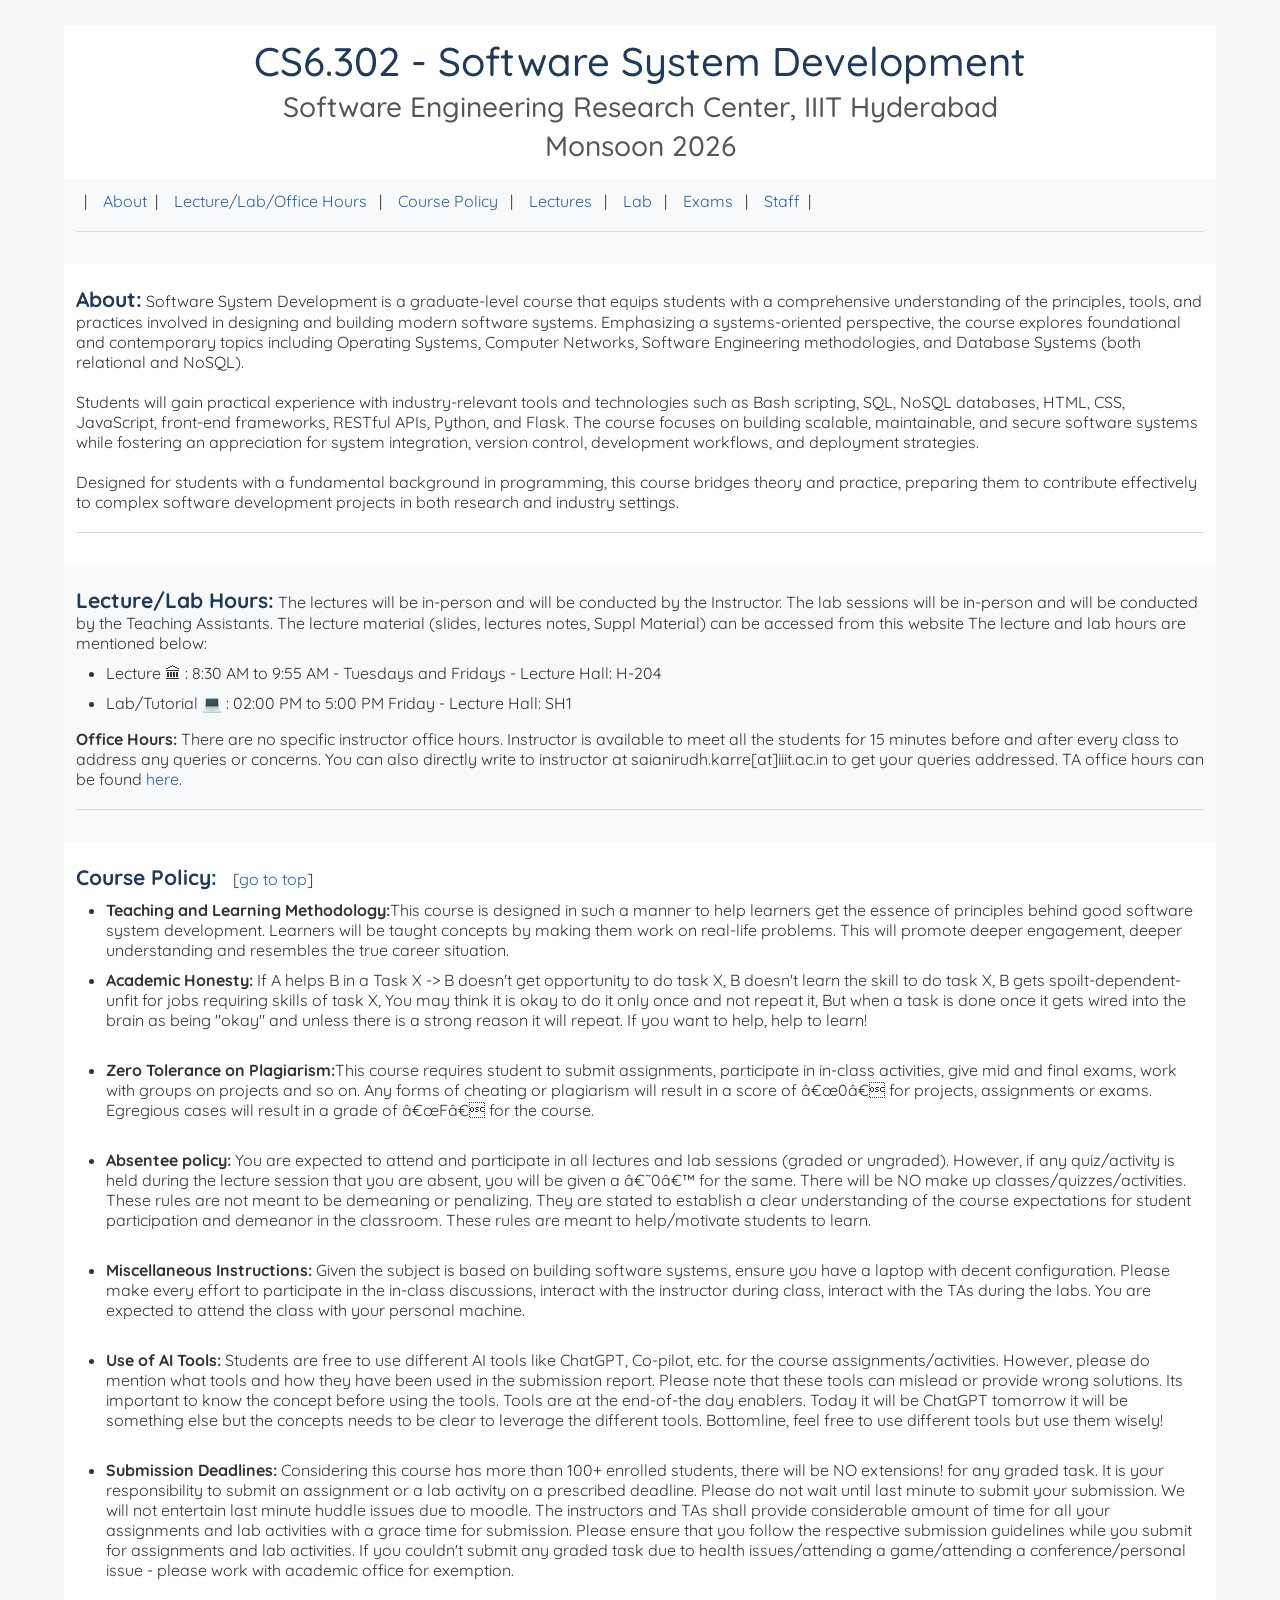
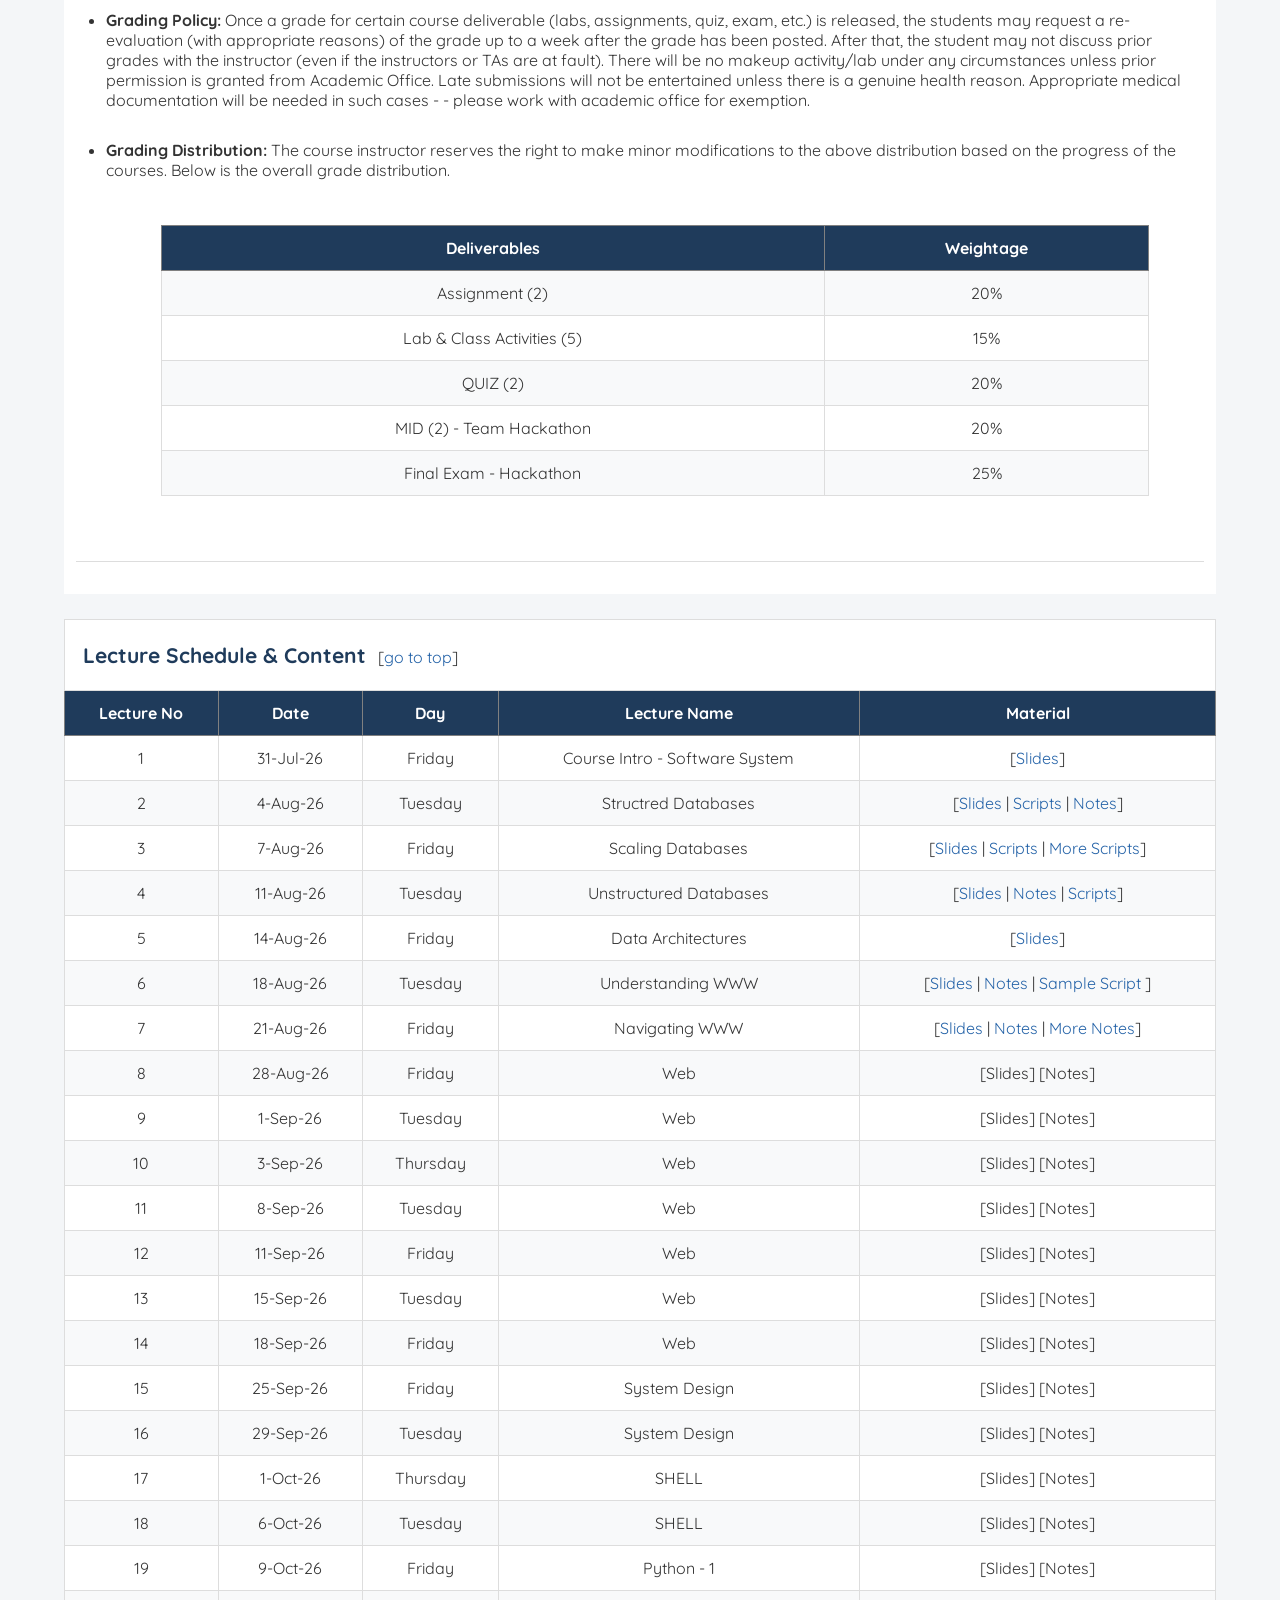
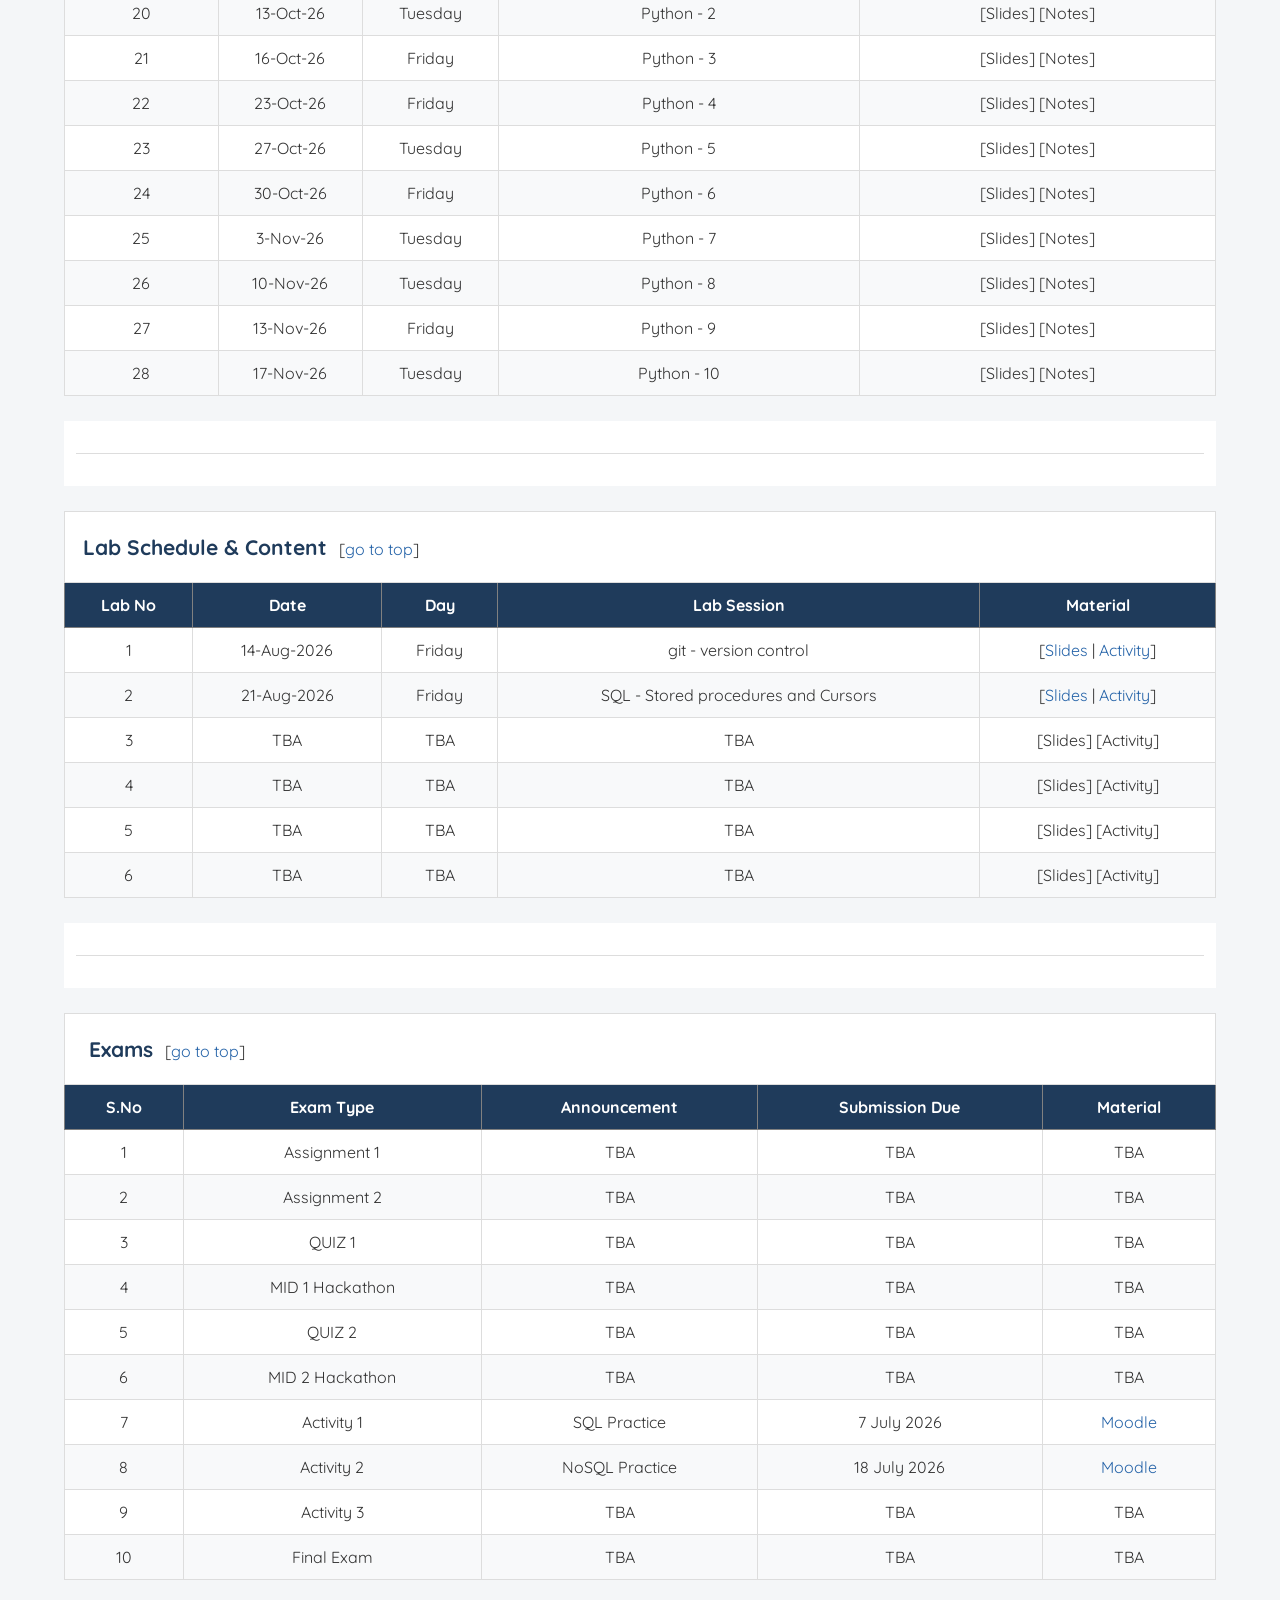
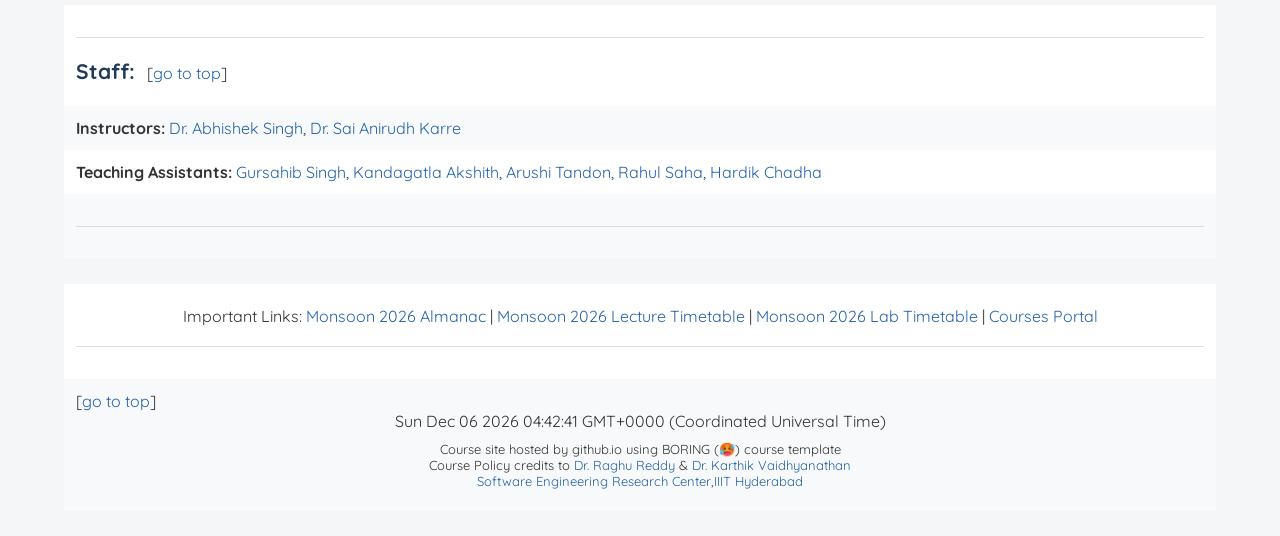
==== commit 92251930: "Beautified SSD course page" ====
--- a/ssdcoursepage.html
+++ b/ssdcoursepage.html
@@ -4,20 +4,114 @@
 <link rel="stylesheet" href="https://fonts.googleapis.com/css?family=Quicksand">
 <link href="https://cdn.jsdelivr.net/npm/bootstrap@4.6.1/dist/css/bootstrap.min.css" rel="stylesheet" integrity="sha256-DF7Zhf293AJxJNTmh5zhoYYIMs2oXitRfBjY+9L//AY=" crossorigin="anonymous">
 <style>
-body {font-family: Quicksand; font-size: 20px; color:#333}
-        table
-        {
-            font-family: Quicksand; font-size:20px; color:#333;
-            border-collapse:collapse;
-            width:1000px;
-            padding:10px;
-            border-spacing:10px
-			
-        }
-
-	.light-text-row {
-        color: #ADADAD; 
+body {
+    font-family: Quicksand, Arial, sans-serif;
+    font-size: 18px;
+    color: #333;
+    background-color: #f4f6f8;
+    margin: 0;
+    line-height: 1.6;
+}
+
+/* Main tables used as page containers */
+table {
+    width: 90% !important;
+    max-width: 1200px;
+    margin: 25px auto;
+    background-color: white;
+    border-collapse: collapse;
+}
+
+/* Heading section */
+h1 {
+    color: #1f3b5b;
+    margin-bottom: 5px;
+}
+
+h3 {
+    color: #555;
+    margin: 5px 0;
+}
+
+/* Navigation */
+a {
+    color: #2563a8;
+    text-decoration: none;
+}
+
+a:hover {
+    text-decoration: underline;
+    color: #1d4f7a;
+}
+
+/* Table styling */
+th {
+    background-color: #1f3b5b;
+    color: white;
+    padding: 12px;
+}
+
+td {
+    padding: 12px;
+    border-color: #ddd;
+}
+
+tr:nth-child(even) {
+    background-color: #f8f9fa;
+}
+
+/* Make content sections cleaner */
+p {
+    margin: 10px 0;
+}
+
+/* Lists */
+ul {
+    padding-left: 30px;
+}
+
+li {
+    margin-bottom: 10px;
+}
+
+/* Horizontal lines */
+hr {
+    border: none;
+    border-top: 1px solid #ddd;
+    margin: 20px 0;
+}
+
+/* Section titles */
+b[id] {
+    color: #1f3b5b;
+    font-size: 21px;
+}
+
+/* Light text */
+.light-text-row {
+    color: #888;
+}
+
+/* Responsive design */
+@media (max-width: 768px) {
+
+    body {
+        font-size: 16px;
     }
+
+    table {
+        width: 96% !important;
+    }
+
+    h1 {
+        font-size: 26px;
+    }
+
+    td,
+    th {
+        padding: 8px;
+    }
+}
 
 </style>
 
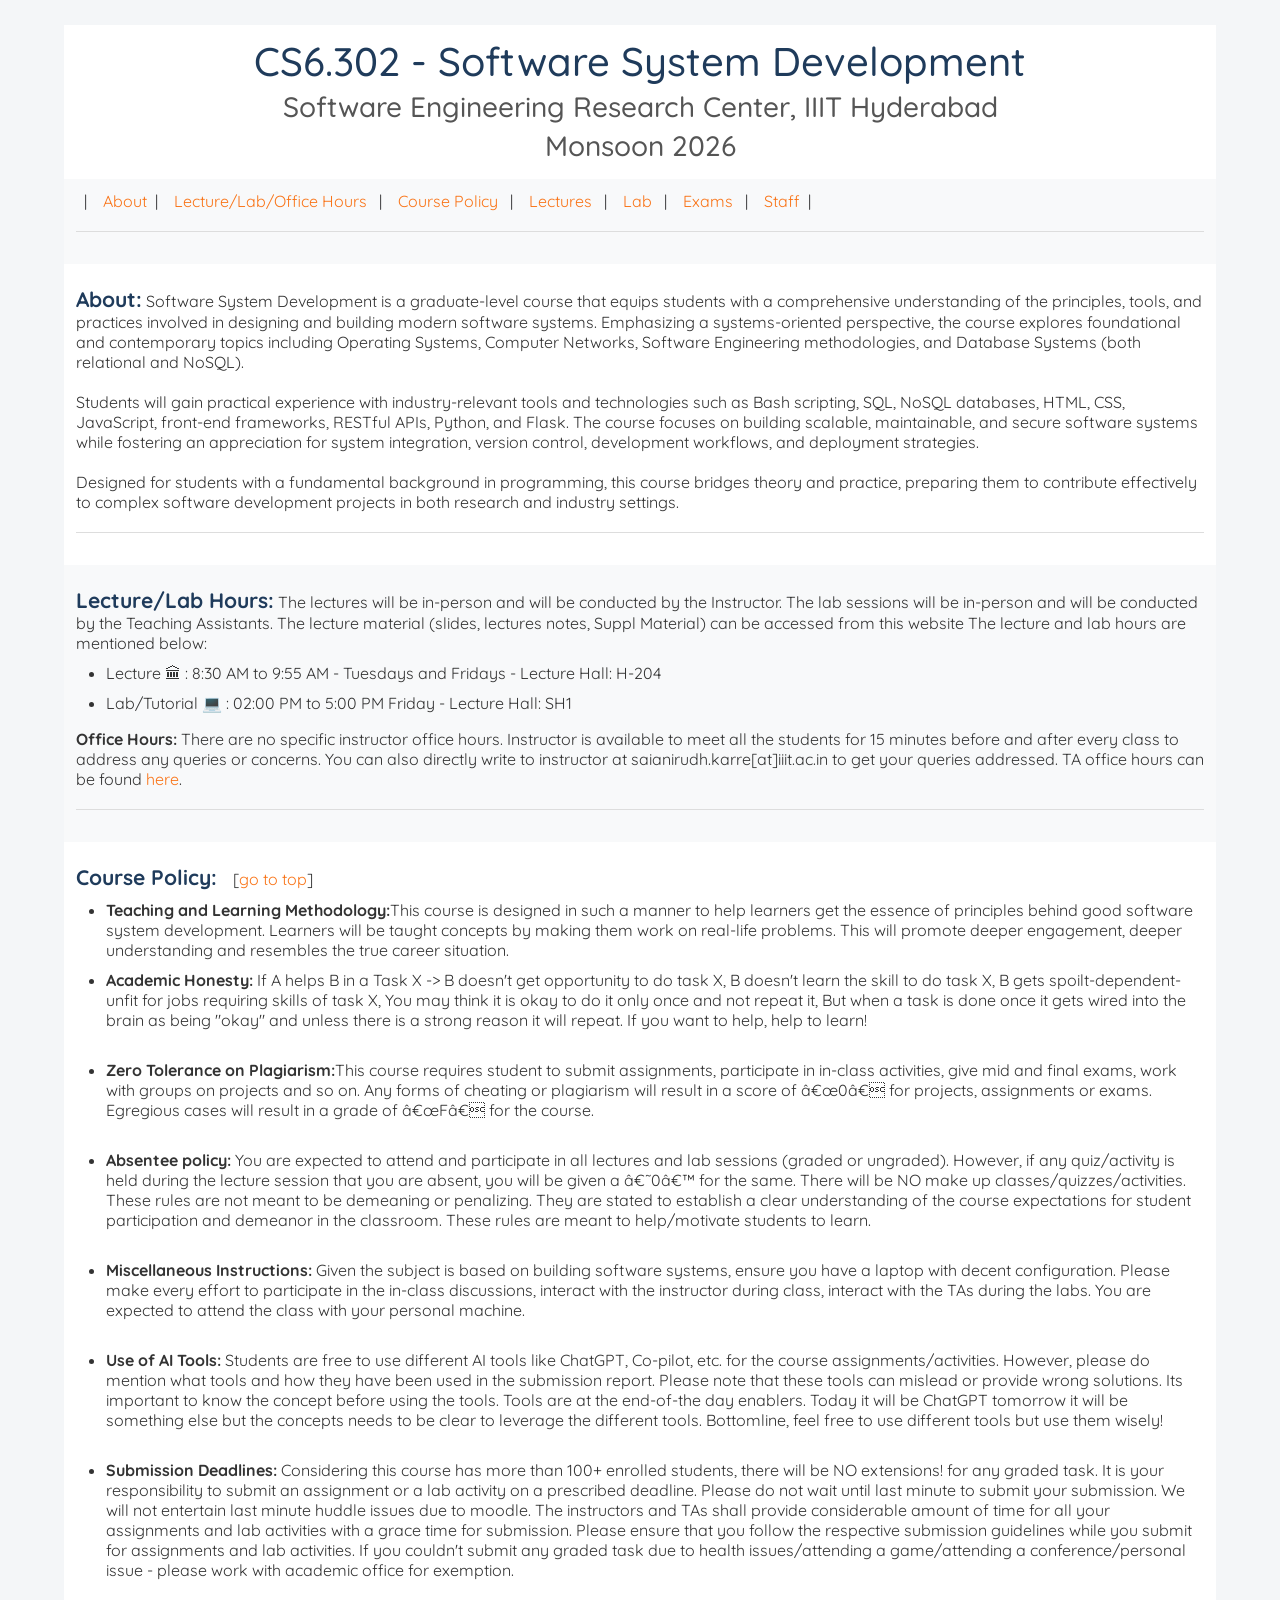
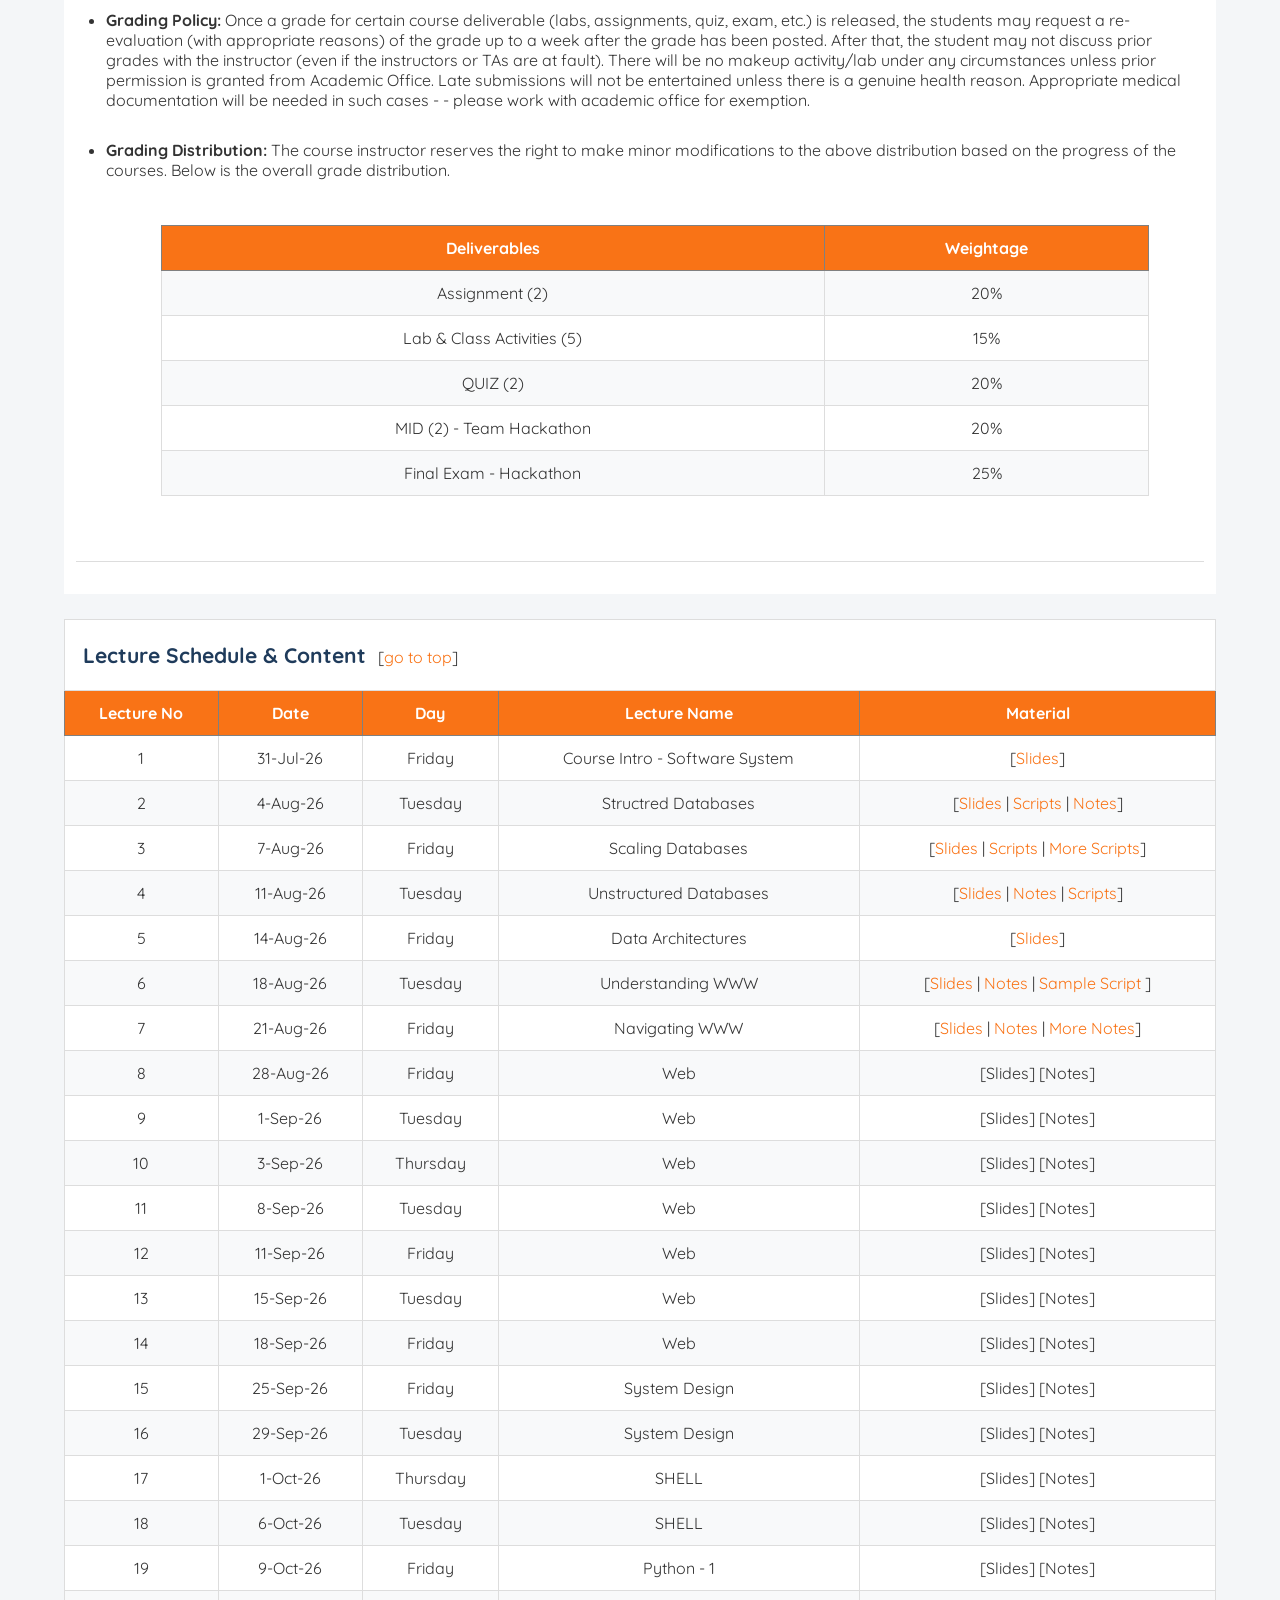
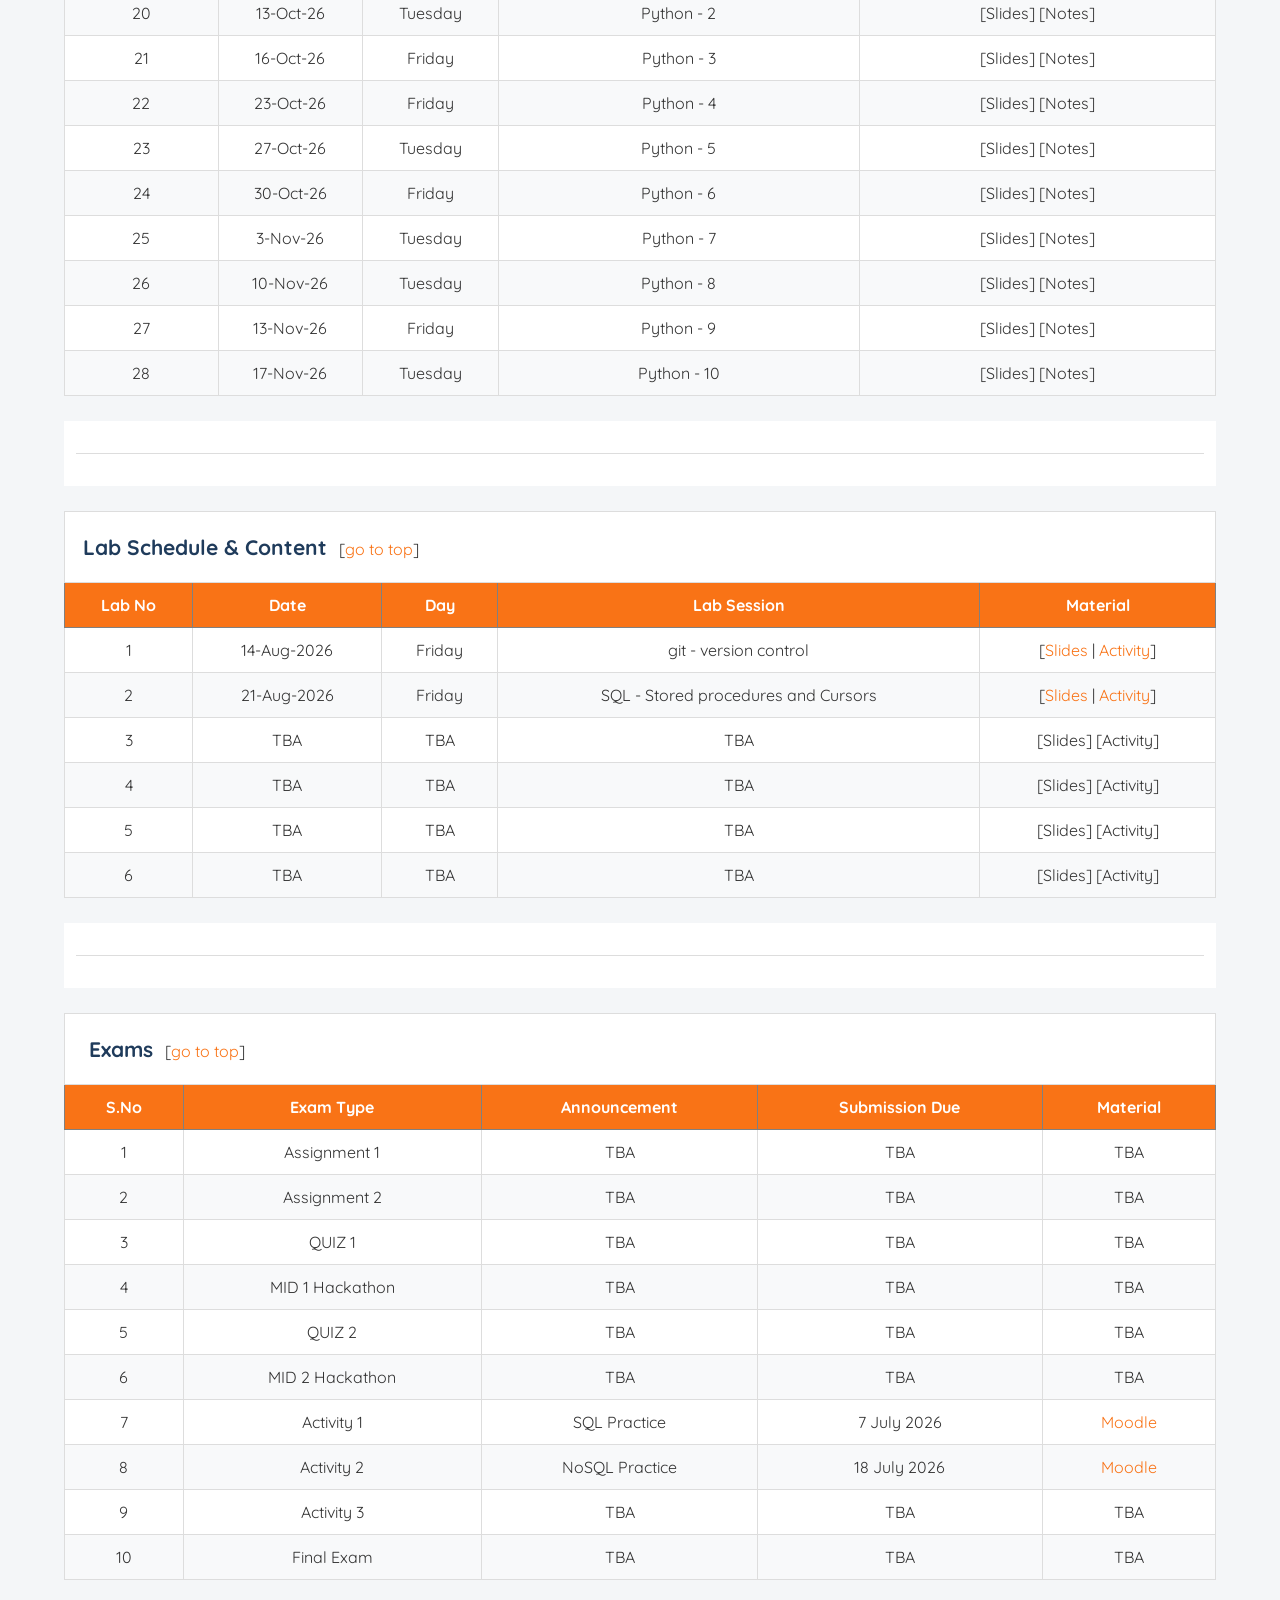
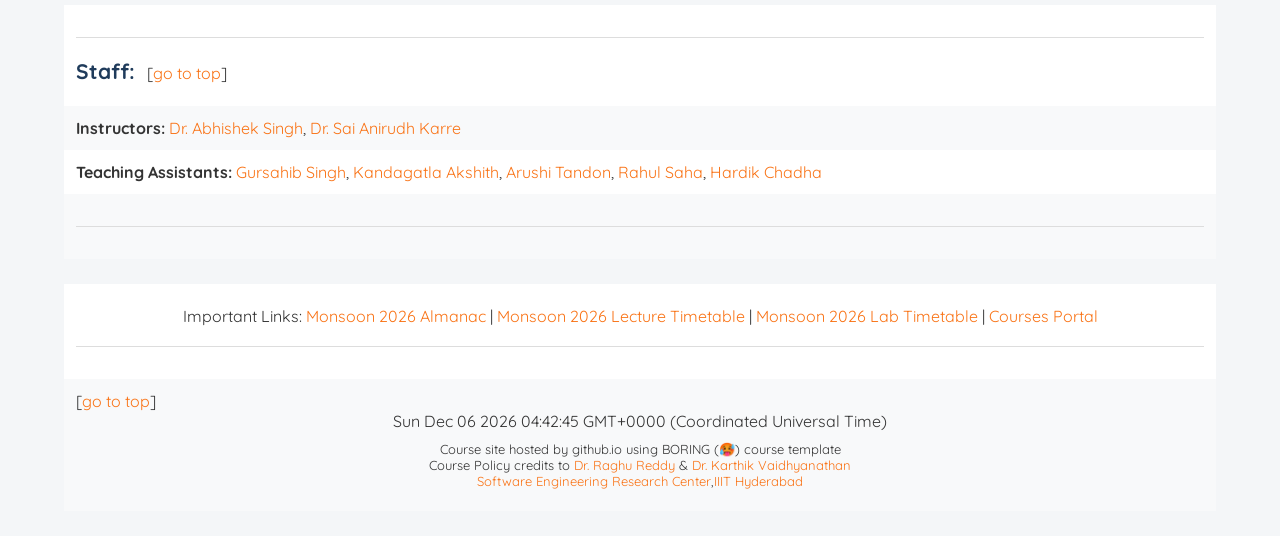
==== commit 429fcb35: "Updated Colors" ====
--- a/ssdcoursepage.html
+++ b/ssdcoursepage.html
@@ -35,18 +35,18 @@
 
 /* Navigation */
 a {
-    color: #2563a8;
+    color: #f97316;
     text-decoration: none;
 }
 
 a:hover {
     text-decoration: underline;
-    color: #1d4f7a;
+    color: #ea580c;
 }
 
 /* Table styling */
 th {
-    background-color: #1f3b5b;
+    background-color: #f97316;
     color: white;
     padding: 12px;
 }
